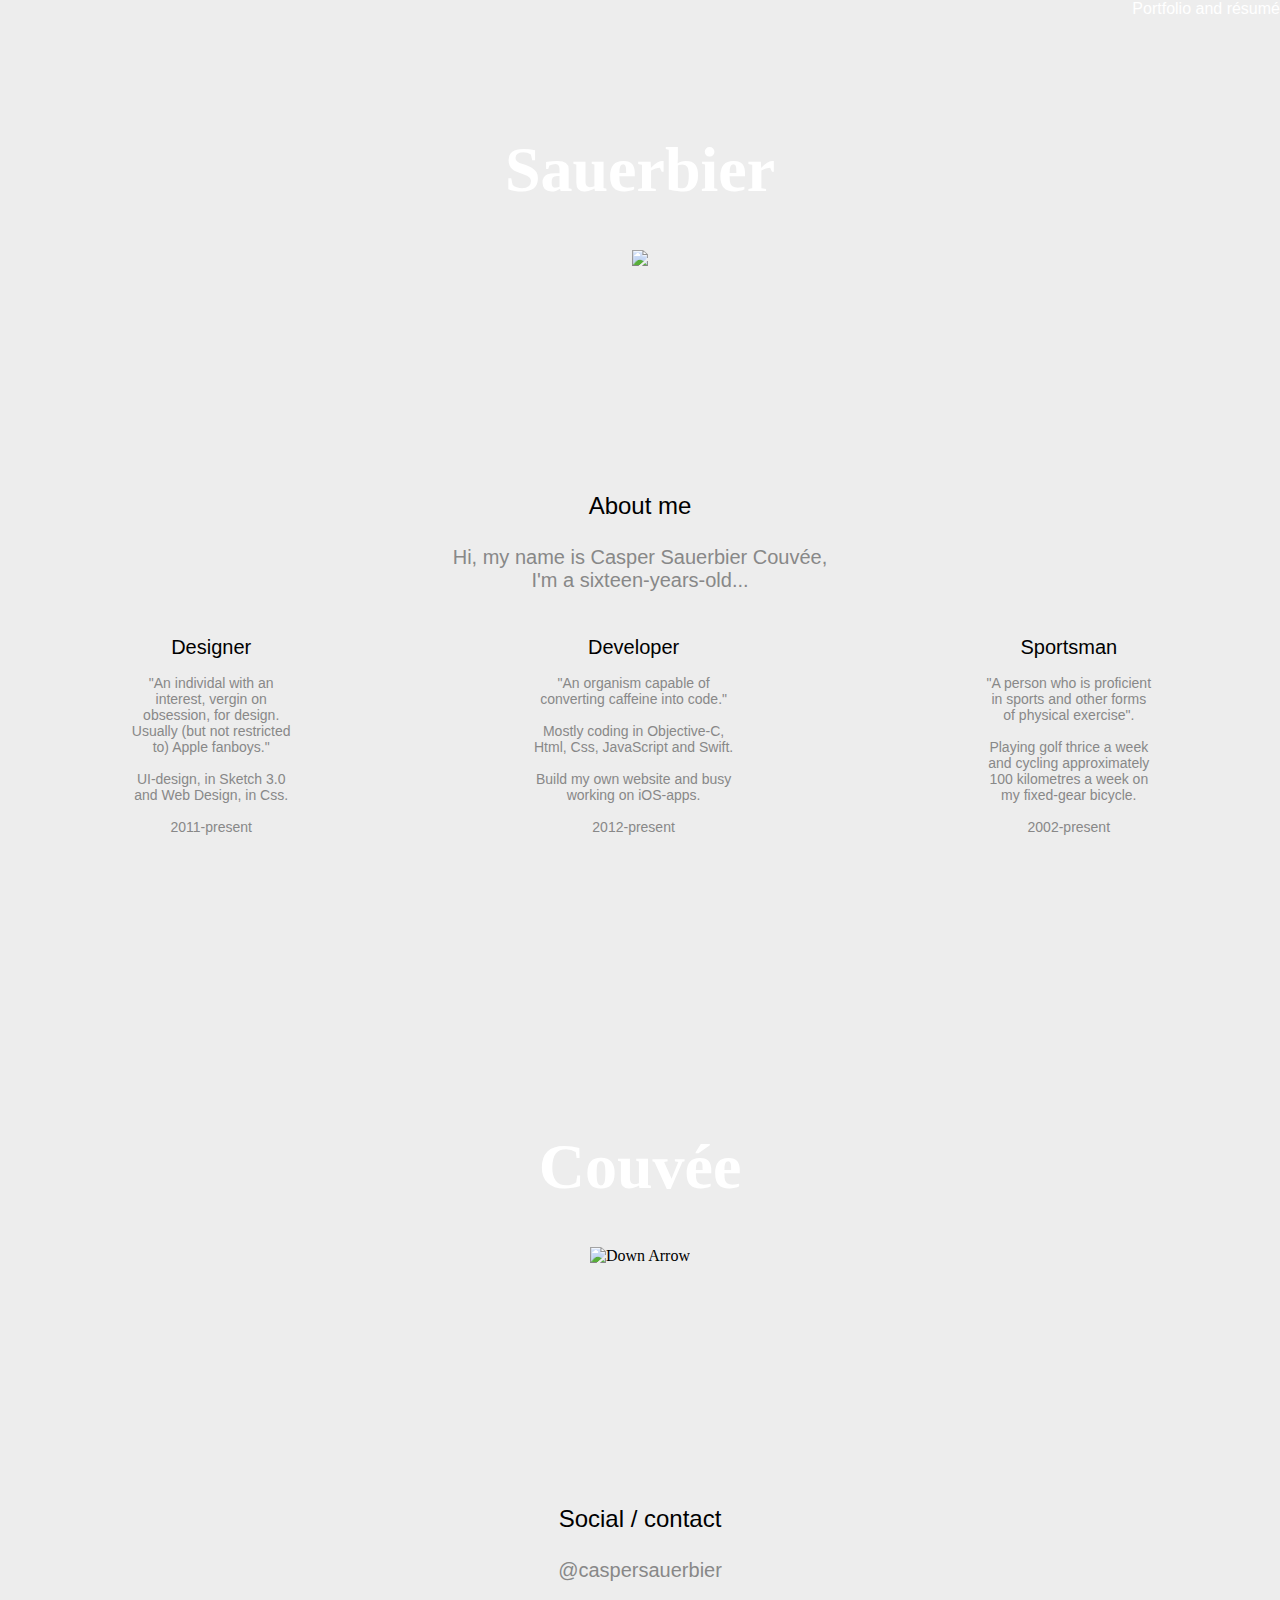
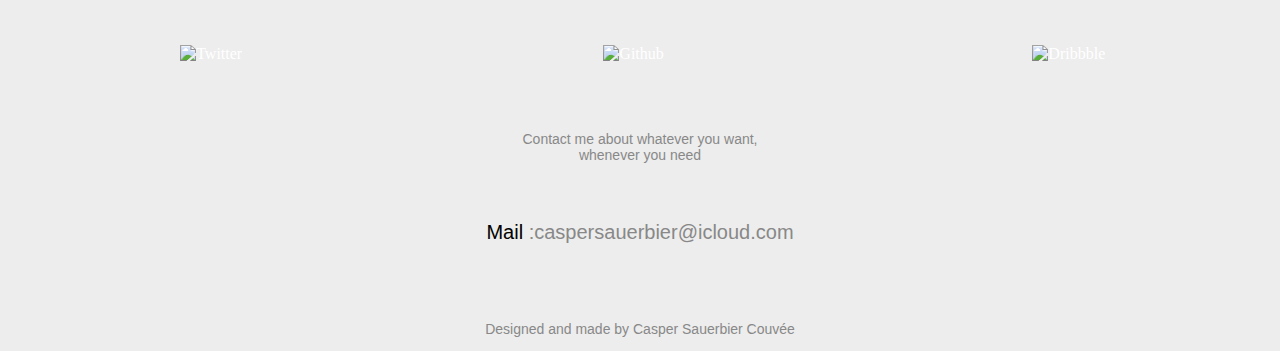
==== index.html @ 8f3b4503 "hover" ====
<!DOCTYPE html>
<html>
  <head> 
	<meta charset="utf-8">
	<meta name="Author" content="Casper Sauerbier">
	<meta name="Description" content="A 16-yo designer, developer and sportsman">
	<meta property="og:title" content="Casper Sauerbier">
	<meta property="og:url" content="http://www.caspersauerbier.nl">
    <title>Casper Sauerbier</title>
    <link rel="stylesheet" href="stylesheet.css">
    <link rel="apple-touch-icon" sizes="57x57" href="/apple-touch-icon-57x57.png">
	<link rel="apple-touch-icon" sizes="114x114" href="/apple-touch-icon-114x114.png">
	<link rel="apple-touch-icon" sizes="72x72" href="/apple-touch-icon-72x72.png">
	<link rel="apple-touch-icon" sizes="144x144" href="/apple-touch-icon-144x144.png">
	<link rel="apple-touch-icon" sizes="60x60" href="/apple-touch-icon-60x60.png">
	<link rel="apple-touch-icon" sizes="120x120" href="/apple-touch-icon-120x120.png">
	<link rel="apple-touch-icon" sizes="76x76" href="/apple-touch-icon-76x76.png">
	<link rel="apple-touch-icon" sizes="152x152" href="/apple-touch-icon-152x152.png">
	<link rel="icon" type="image/png" href="/favicon-196x196.png" sizes="196x196">
	<link rel="icon" type="image/png" href="/favicon-160x160.png" sizes="160x160">
	<link rel="icon" type="image/png" href="/favicon-96x96.png" sizes="96x96">
	<link rel="icon" type="image/png" href="/favicon-16x16.png" sizes="16x16">
	<link rel="icon" type="image/png" href="/favicon-32x32.png" sizes="32x32">
	<meta name="msapplication-TileColor" content="#2d89ef">
	<meta name="msapplication-TileImage" content="/mstile-144x144.png">
	<script type="text/Javascript"> if (screen.width<800) { window.location="404" } </script>
	<script>
 		(function(i,s,o,g,r,a,m){i['GoogleAnalyticsObject']=r;i[r]=i[r]||function(){
   	 	(i[r].q=i[r].q||[]).push(arguments)},i[r].l=1*new Date();a=s.createElement(o),
   	 	m=s.getElementsByTagName(o)[0];a.async=1;a.src=g;m.parentNode.insertBefore(a,m)
    	})(window,document,'script','//www.google-analytics.com/analytics.js','ga');
 
    	ga('create', 'UA-50467629-1', 'caspersauerbier.nl');
    	ga('send', 'pageview');
	</script>
  </head>
  <body bgcolor="#ededed" style="margin: 0px;">
    <div class="casper" >
	  <a href="Portfolio and resume.html">Portfolio and r&eacutesum&eacute</a>
	  <style type="text/css">
	  	A:link {text-decoration: none; color: white;}
		A:visited {text-decoration: none; color: white;}
		A:active {text-decoration: none; color: white;}
		A:hover {text-decoration: underline; color: white;}
	</style>
	<br>
	<br>
	<br>
	<br>
	<br>
	<h1>Sauerbier</h1>
    <center>
		<img id="pic" src="http://dl.dropboxusercontent.com/s/pkofl7ubk08gvmi/Down%20arrow.png">
	</center>
	<br>
	<br>
	<br>
	<br>
	<br>
	<br>
	<br>
	<br>
	<br>
	<br>
  </div>
  <div class="text">
  <br>
   <center>
		<h3>About me</h3>
	</center>
	<center>
		<h4>
			Hi, my name is Casper Sauerbier Couv&eacutee, 
			<br>
			 I'm a sixteen-years-old...
			</h4>
			<div style="float: left; width: 33%;">
		<center>
			<h2>Designer</h2>
		</center>
	<p>"An individal with an 
		<br> interest, vergin on 
		<br> obsession, for design. 
		<br> Usually (but not restricted 
		<br> to) Apple fanboys." 
		<br> 
		<br> UI-design, in Sketch 3.0 
		<br> and Web Design, in Css.
		<br>
		<br> 2011-present 
		<br>
		<br>
		<br>
		<br>
		<br>
		<br>
	</p> 
  </div>
  <div style="float: left; width: 33%;">
  <center>
  	<h2>Developer</h2>
  </center>
 <p>
  "An organism capable of 
  <br>
   converting caffeine into code." 
   <br>
   <br>
    Mostly coding in Objective-C, 
    <br>
     Html, Css, JavaScript and Swift. 
     <br>
     <br> Build my own website and busy 
     <br> working on iOS-apps. 
     <br>
     <br>
      2012-present 
      <br>
      <br>
      <br>
      <br>
      <br>
      <br>
  </P> 
  </div>
  <div style="float: right; width: 33%;">
  <center>
  	<h2>Sportsman</h2>
  </center>
  <p>
   "A person who is proficient 
   <br>
    in sports and other forms 
    <br> of physical exercise". 
    <br>
    <br>
     Playing golf thrice a week 
     <br>
      and cycling approximately 
      <br>
      100 kilometres a week on 
      <br>
       my fixed-gear bicycle. 
       <br>
       <br>
        2002-present 
        <br>
        <br>
        <br>
        <br>
        <br>
        <br>
        </p>
  </div>
  <br>
  <br>
  <br>
  <br>
  <br>
  <br>
  <br>
  <br>
  <br>
  <br>
  <br>
  <br>
  <br>
  <br>
  <br>
  <br>
  <br>
  <br>
  <br>
  <br>
  </div>
  <div class="couvee">
 	<br>
 	<br>
 	<br>
 	<br>
 	<br>
 	<br>
  <h1>Couv&eacutee</h1>
  <center>
	<img id="pic" src="http://dl.dropboxusercontent.com/s/pkofl7ubk08gvmi/Down%20arrow.png" alt="Down Arrow">
  </center>
	<br>
	<br>
	<br>
	<br>
	<br>
	<br>
	<br>
	<br>
	<br>
	<br><br>
  </div>
  <div class="social">
	<br>
	<h3> Social / contact </h3>
	<h4>@caspersauerbier</h4>
	<br>
	<br>
	<center>
	<div class="hover" style="float: left; width: 33%;"> 
			<a href="https://twitter.com/caspersauerbier" target="_blank">
	<img id="pic" src="http://dl.dropboxusercontent.com/s/e3oz2060itkefpg/twitter.png" alt="Twitter">
	</a>
    </div>
    </center>
    <center> 
	<div class="hover" style="float: left; width: 33%;"> 
		<a href="https://github.com/caspersauerbier" target="_blank">
	<img id="pic" src="http://dl.dropboxusercontent.com/s/ocnrl6el57rvuiz/github%20.png" alt="Github">
</a>
</div>
</center>
<center>
<div class="hover" style="float: right; width: 33%;"> 
		<a href="https://dribbble.com/caspersauerbier" target="_blank">
	<img id="pic" src="http://dl.dropboxusercontent.com/s/zcip1pfff62om8v/dribbble.png" alt="Dribbble"> 
</a>
</div>
</center>
<br>
<br>
<br>
<br>
	<p>
		Contact me about whatever you want, 
		<br>
		whenever you need
	</p>
	<br>
<h4>
	<font color="#000000">
		<a href="mailto:caspersauerbier@icloud.com" style="color: black;">Mail</a>
	</font>:caspersauerbier@icloud.com 
</h4>
<br>
<br>
<p>Designed and made by Casper Sauerbier Couv&eacutee</p>
</div>
</body>
</html>
---- stylesheet.css ----
.casper {
	cursor: url(/cursor.png), auto;
}

.text {
	cursor: url(/cursor.png), auto;
}

.couvee { 
	cursor: url(/cursor.png), auto;
}

.social {
	cursor: url(/cursor.png), auto;
}

.samuel {
	cursor: url(/cursor.png), auto;
}

::-moz-selection { background: #fff; color: #000000; text-shadow: none; }
::selection { background: #fff; color: #000000; text-shadow: none; }

.casper {
background-image: url(http://dl.dropboxusercontent.com/s/egt11yvuko59509/Sauerbier%20background.jpeg);
background-attachment: fixed;

-webkit-background-size: cover;
-moz-background-size: cover;
-o-background-size: cover;
background-size: cover;
overflow: hidden;
text-align: right;
font-family: Avenir Next, Helvetica, Arial, sans-serif; 
font-size: 16px;}

@font-face 
{
	font-family: Lavanderia;
	src:url("Lavanderia Sturdy.ttf");
}


.samuel {
background-image: url(http://dl.dropboxusercontent.com/s/3pq4x4673mwyjoq/Portfolio%20and%20resume%20wallpaper.jpeg);
background-attachment: fixed;

-webkit-background-size: cover;
-moz-background-size: cover;
-o-background-size: cover;
background-size: cover;
overflow: hidden;
position: fixed; top:0; width:100%; 
position: relative; text-align: right;
font-family: Avenir Next, Helvetica, Arial, sans-serif; 
font-size: 16px;}

.samuel h1 {
	font-family: Lavanderia;
	
	font-size: 64px;
}

 h1 {
	font-size: 64px;
	font-family: Lavanderia;
	color: white;
	text-align: center;
}

 h2 {
	font-family: Avenir Next, Helvetica, Arial, sans-serif;
	font-weight: 400;
	font-size: 20px;
}

 p {
	font-family: Avenir Next, Helvetica, Arial, sans-serif;
	font-size: 14px;
	text-align: center;
	color: #888888;

}

 h3 {
	font-family: Avenir Next, Helvetica, Arial, sans-serif;
	font-size: 24px;
	text-align: center;
	font-weight: 400;
}

 h4 {
		font-family: Avenir Next, Helvetica, Arial, sans-serif;
	font-size: 20px;
	text-align: center;
	color: #888888;
	font-weight: 400;
}

.couvee {
	background-image: url(http://dl.dropboxusercontent.com/s/8k3ri71vpavrv36/Couvee%20wallpaper.jpeg);
background-attachment: fixed;

-webkit-background-size: cover;
-o-background-size: cover;
background-size: cover;
overflow: hidden;
}

.hover {

margin-top: 0px;
     -webkit-transition: all 0.5s ease;
     -moz-transition: all 0.5s ease;
       -o-transition: all 0.5s ease;
      -ms-transition: all 0.5s ease;
          transition: all 0.5s ease;
          opacity: 1;
          filter: alpha(opacity=100);
         
}
 
.hover:hover {
	margin-top: -15px;
          opacity: 0.5;
          filter: alpha(opacity=50);
          
}

/*
.twitter:hover {

	background-color: #55ACEE; 
	color: #55ACEE;
}
*/
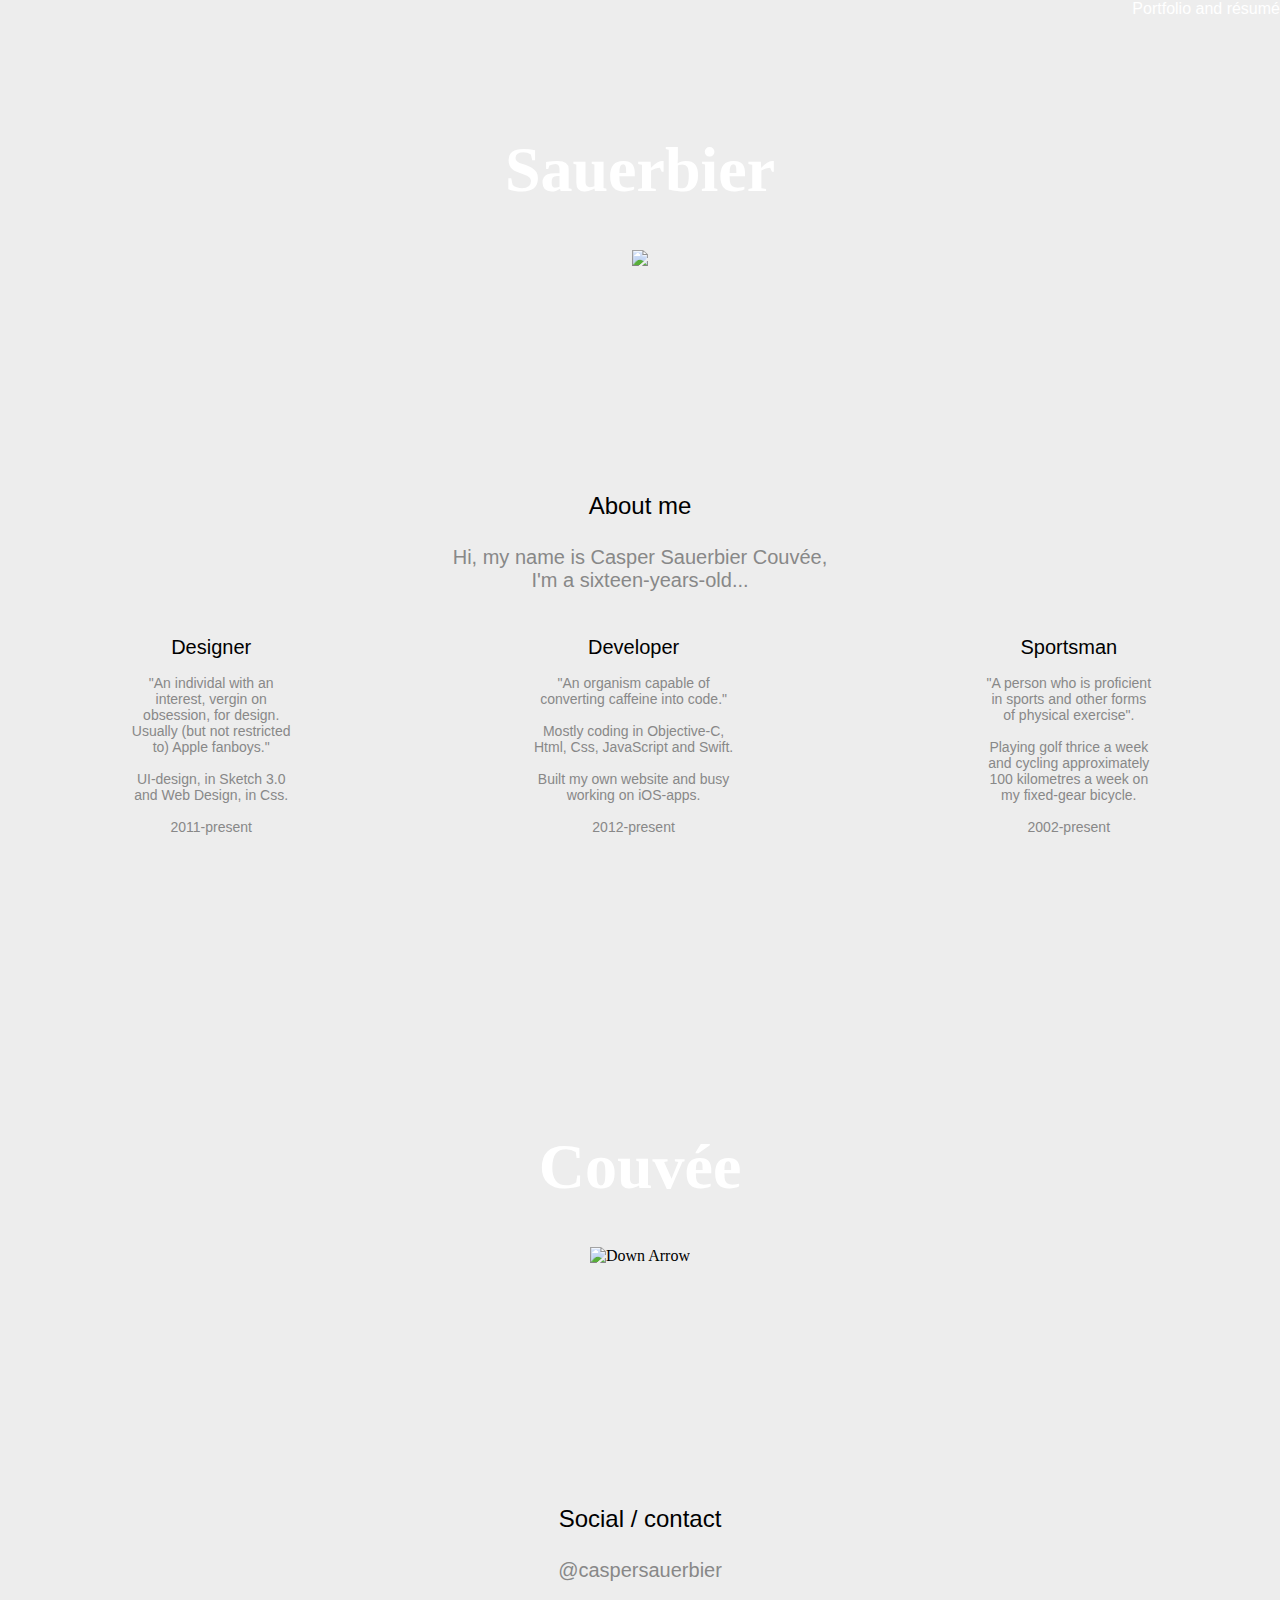
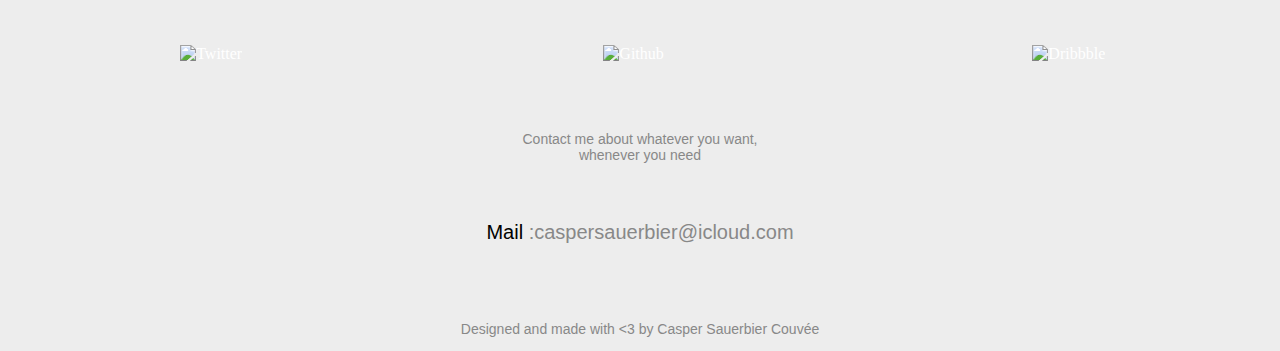
==== commit 67d9abb8: "test" ====
--- a/index.html
+++ b/index.html
@@ -110,7 +110,7 @@
     <br>
      Html, Css, JavaScript and Swift. 
      <br>
-     <br> Build my own website and busy 
+     <br> Built my own website and busy 
      <br> working on iOS-apps. 
      <br>
      <br>
@@ -239,7 +239,8 @@
 </h4>
 <br>
 <br>
-<p>Designed and made by Casper Sauerbier Couv&eacutee</p>
+<p>Designed and made with <span>&lt;3</span> by Casper Sauerbier Couv&eacutee</p>
+<p><?php echo "Hello"; ?></p>
 </div>
 </body>
 </html>--- a/stylesheet.css
+++ b/stylesheet.css
@@ -124,15 +124,7 @@
 	margin-top: -15px;
           opacity: 0.5;
           filter: alpha(opacity=50);
-          
 }
 
-/*
-.twitter:hover {
-
-	background-color: #55ACEE; 
-	color: #55ACEE;
-}
-*/
 
 
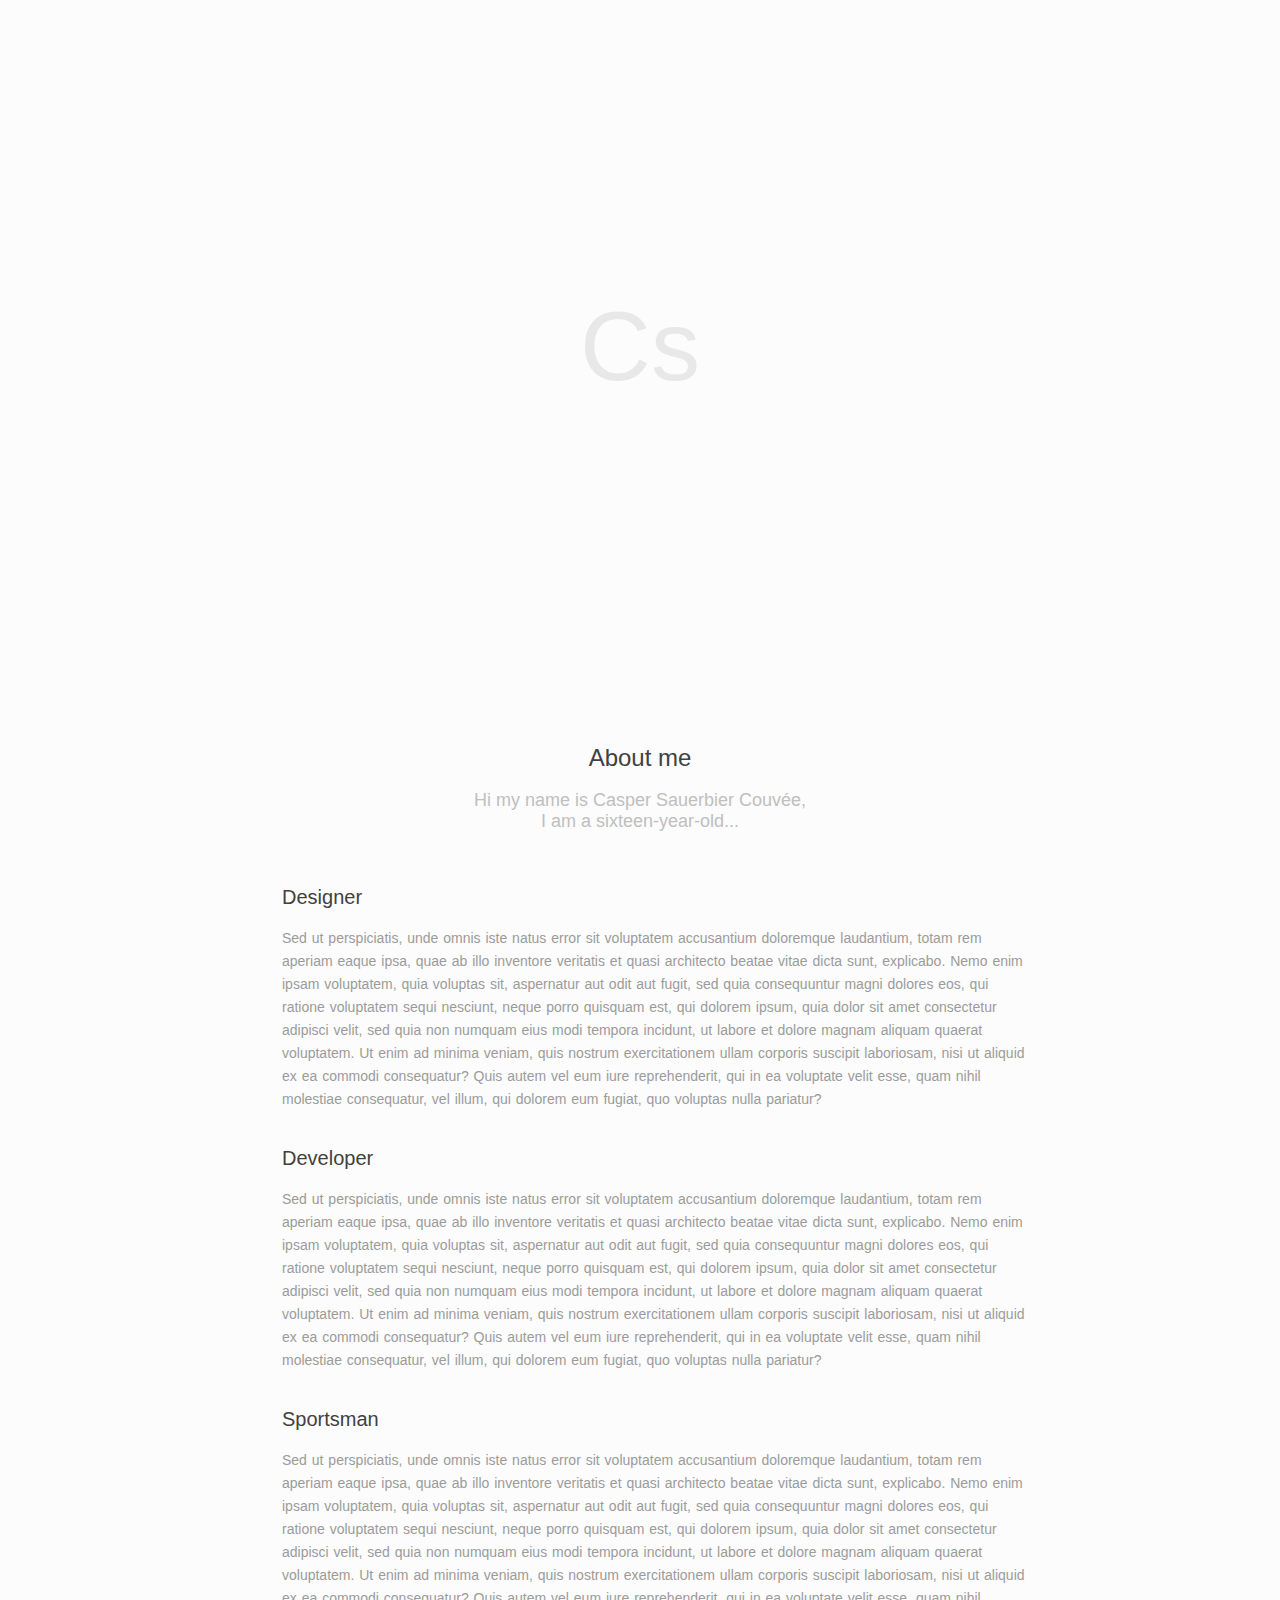
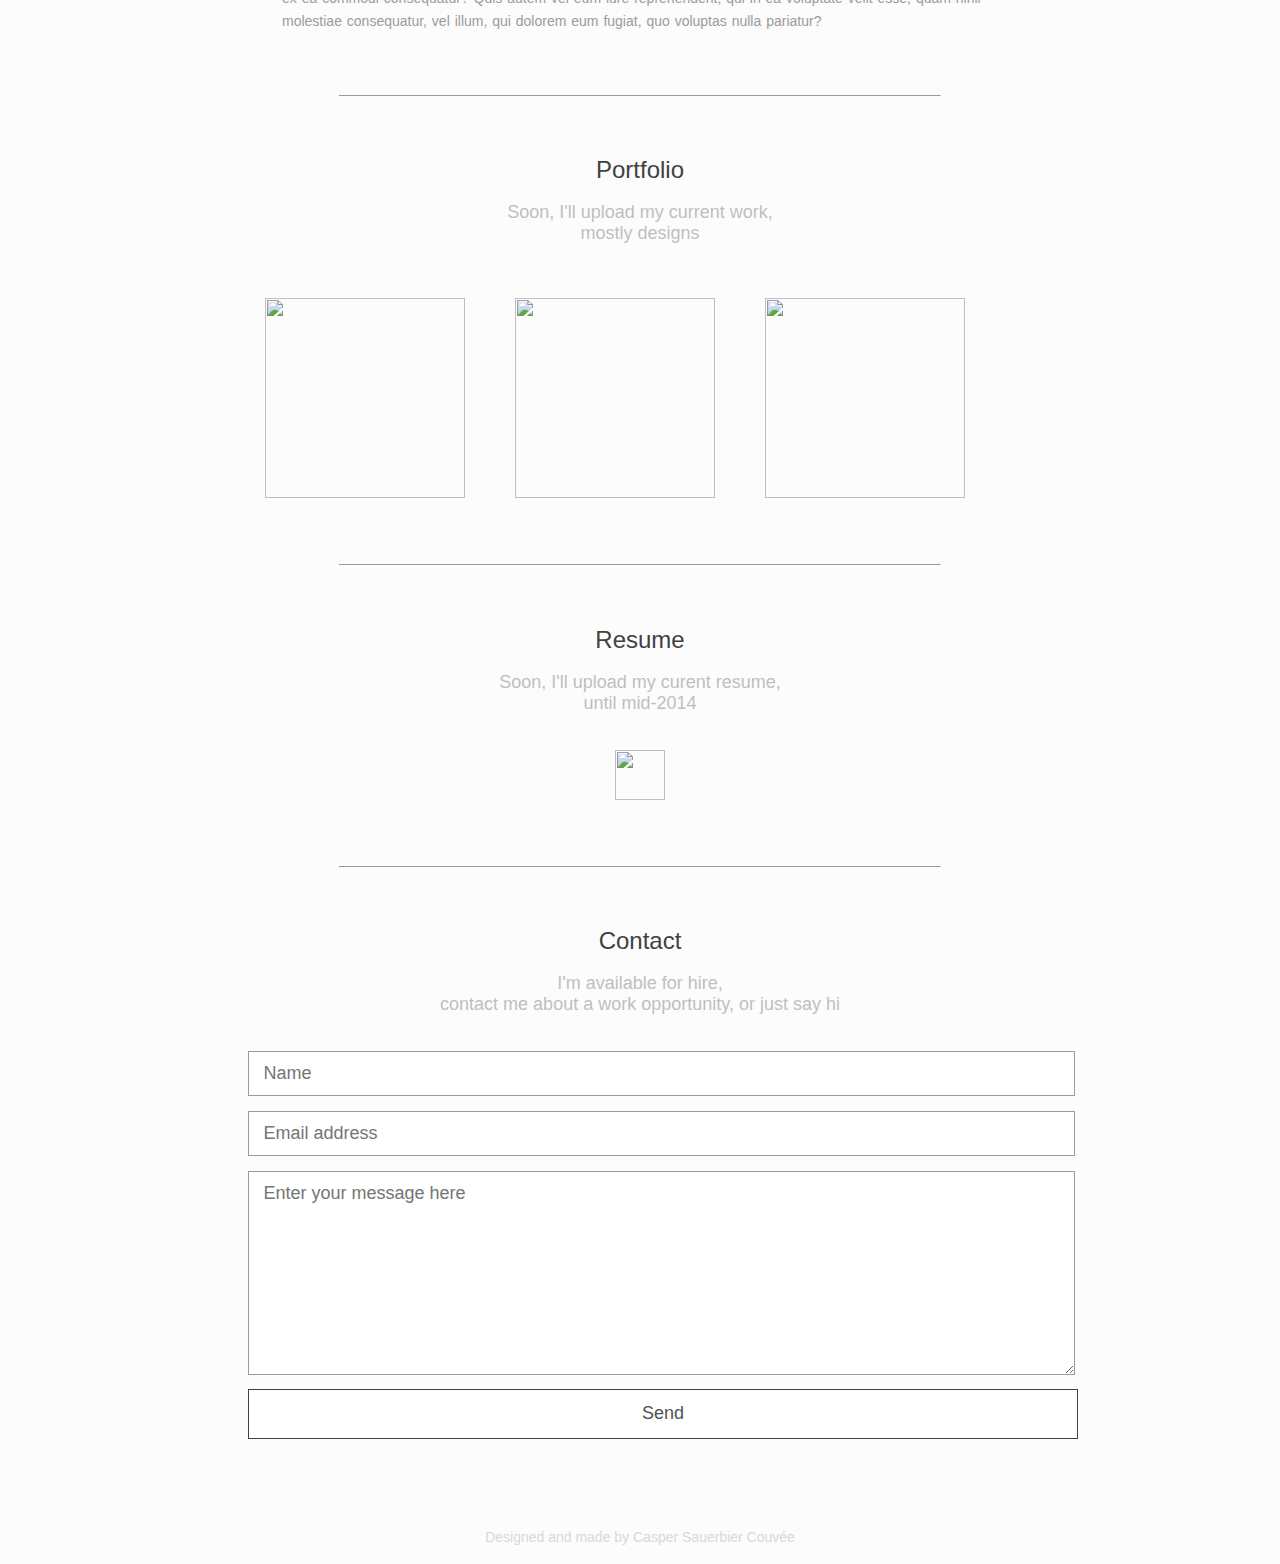
==== commit 2e0c53d4: "new website" ====
--- a/index.html
+++ b/index.html
@@ -1,246 +1,105 @@
 <!DOCTYPE html>
-<html>
-  <head> 
-	<meta charset="utf-8">
-	<meta name="Author" content="Casper Sauerbier">
-	<meta name="Description" content="A 16-yo designer, developer and sportsman">
-	<meta property="og:title" content="Casper Sauerbier">
-	<meta property="og:url" content="http://www.caspersauerbier.nl">
-    <title>Casper Sauerbier</title>
-    <link rel="stylesheet" href="stylesheet.css">
-    <link rel="apple-touch-icon" sizes="57x57" href="/apple-touch-icon-57x57.png">
-	<link rel="apple-touch-icon" sizes="114x114" href="/apple-touch-icon-114x114.png">
-	<link rel="apple-touch-icon" sizes="72x72" href="/apple-touch-icon-72x72.png">
-	<link rel="apple-touch-icon" sizes="144x144" href="/apple-touch-icon-144x144.png">
-	<link rel="apple-touch-icon" sizes="60x60" href="/apple-touch-icon-60x60.png">
-	<link rel="apple-touch-icon" sizes="120x120" href="/apple-touch-icon-120x120.png">
-	<link rel="apple-touch-icon" sizes="76x76" href="/apple-touch-icon-76x76.png">
-	<link rel="apple-touch-icon" sizes="152x152" href="/apple-touch-icon-152x152.png">
-	<link rel="icon" type="image/png" href="/favicon-196x196.png" sizes="196x196">
-	<link rel="icon" type="image/png" href="/favicon-160x160.png" sizes="160x160">
-	<link rel="icon" type="image/png" href="/favicon-96x96.png" sizes="96x96">
-	<link rel="icon" type="image/png" href="/favicon-16x16.png" sizes="16x16">
-	<link rel="icon" type="image/png" href="/favicon-32x32.png" sizes="32x32">
-	<meta name="msapplication-TileColor" content="#2d89ef">
-	<meta name="msapplication-TileImage" content="/mstile-144x144.png">
-	<script type="text/Javascript"> if (screen.width<800) { window.location="404" } </script>
-	<script>
- 		(function(i,s,o,g,r,a,m){i['GoogleAnalyticsObject']=r;i[r]=i[r]||function(){
-   	 	(i[r].q=i[r].q||[]).push(arguments)},i[r].l=1*new Date();a=s.createElement(o),
-   	 	m=s.getElementsByTagName(o)[0];a.async=1;a.src=g;m.parentNode.insertBefore(a,m)
-    	})(window,document,'script','//www.google-analytics.com/analytics.js','ga');
- 
-    	ga('create', 'UA-50467629-1', 'caspersauerbier.nl');
-    	ga('send', 'pageview');
-	</script>
-  </head>
-  <body bgcolor="#ededed" style="margin: 0px;">
-    <div class="casper" >
-	  <a href="Portfolio and resume.html">Portfolio and r&eacutesum&eacute</a>
-	  <style type="text/css">
-	  	A:link {text-decoration: none; color: white;}
-		A:visited {text-decoration: none; color: white;}
-		A:active {text-decoration: none; color: white;}
-		A:hover {text-decoration: underline; color: white;}
-	</style>
-	<br>
-	<br>
-	<br>
-	<br>
-	<br>
-	<h1>Sauerbier</h1>
-    <center>
-		<img id="pic" src="http://dl.dropboxusercontent.com/s/pkofl7ubk08gvmi/Down%20arrow.png">
-	</center>
-	<br>
-	<br>
-	<br>
-	<br>
-	<br>
-	<br>
-	<br>
-	<br>
-	<br>
-	<br>
-  </div>
-  <div class="text">
-  <br>
-   <center>
-		<h3>About me</h3>
-	</center>
-	<center>
-		<h4>
-			Hi, my name is Casper Sauerbier Couv&eacutee, 
-			<br>
-			 I'm a sixteen-years-old...
-			</h4>
-			<div style="float: left; width: 33%;">
-		<center>
-			<h2>Designer</h2>
-		</center>
-	<p>"An individal with an 
-		<br> interest, vergin on 
-		<br> obsession, for design. 
-		<br> Usually (but not restricted 
-		<br> to) Apple fanboys." 
-		<br> 
-		<br> UI-design, in Sketch 3.0 
-		<br> and Web Design, in Css.
-		<br>
-		<br> 2011-present 
-		<br>
-		<br>
-		<br>
-		<br>
-		<br>
-		<br>
-	</p> 
-  </div>
-  <div style="float: left; width: 33%;">
-  <center>
-  	<h2>Developer</h2>
-  </center>
- <p>
-  "An organism capable of 
-  <br>
-   converting caffeine into code." 
-   <br>
-   <br>
-    Mostly coding in Objective-C, 
-    <br>
-     Html, Css, JavaScript and Swift. 
-     <br>
-     <br> Built my own website and busy 
-     <br> working on iOS-apps. 
-     <br>
-     <br>
-      2012-present 
-      <br>
-      <br>
-      <br>
-      <br>
-      <br>
-      <br>
-  </P> 
-  </div>
-  <div style="float: right; width: 33%;">
-  <center>
-  	<h2>Sportsman</h2>
-  </center>
-  <p>
-   "A person who is proficient 
-   <br>
-    in sports and other forms 
-    <br> of physical exercise". 
-    <br>
-    <br>
-     Playing golf thrice a week 
-     <br>
-      and cycling approximately 
-      <br>
-      100 kilometres a week on 
-      <br>
-       my fixed-gear bicycle. 
-       <br>
-       <br>
-        2002-present 
-        <br>
-        <br>
-        <br>
-        <br>
-        <br>
-        <br>
-        </p>
-  </div>
-  <br>
-  <br>
-  <br>
-  <br>
-  <br>
-  <br>
-  <br>
-  <br>
-  <br>
-  <br>
-  <br>
-  <br>
-  <br>
-  <br>
-  <br>
-  <br>
-  <br>
-  <br>
-  <br>
-  <br>
-  </div>
-  <div class="couvee">
- 	<br>
- 	<br>
- 	<br>
- 	<br>
- 	<br>
- 	<br>
-  <h1>Couv&eacutee</h1>
-  <center>
-	<img id="pic" src="http://dl.dropboxusercontent.com/s/pkofl7ubk08gvmi/Down%20arrow.png" alt="Down Arrow">
-  </center>
-	<br>
-	<br>
-	<br>
-	<br>
-	<br>
-	<br>
-	<br>
-	<br>
-	<br>
-	<br><br>
-  </div>
-  <div class="social">
-	<br>
-	<h3> Social / contact </h3>
-	<h4>@caspersauerbier</h4>
-	<br>
-	<br>
-	<center>
-	<div class="hover" style="float: left; width: 33%;"> 
-			<a href="https://twitter.com/caspersauerbier" target="_blank">
-	<img id="pic" src="http://dl.dropboxusercontent.com/s/e3oz2060itkefpg/twitter.png" alt="Twitter">
-	</a>
-    </div>
-    </center>
-    <center> 
-	<div class="hover" style="float: left; width: 33%;"> 
-		<a href="https://github.com/caspersauerbier" target="_blank">
-	<img id="pic" src="http://dl.dropboxusercontent.com/s/ocnrl6el57rvuiz/github%20.png" alt="Github">
-</a>
+<html><head> 
+<meta charset="utf-8">
+<meta name="Author" content="Casper Sauerbier">
+<meta name="Description" content="A 16-yo designer, developer and sportsman">
+<meta property="og:title" content="Casper Sauerbier">
+<meta property="og:url" content="http://www.caspersauerbier.nl">
+<title>Casper Sauerbier</title>
+<link rel="stylesheet" href="stylesheet.css">
+
+<script language="JavaScript"> function setVisibility(id) 
+{if(document.getElementById('bt1').value=='Got it')
+{document.getElementById('bt1').value = 'Send'; document.getElementById(id).style.display = 'none';}
+else{document.getElementById('bt1').value = 'Got it'; document.getElementById(id).style.display = 'inline';}}
+</script>
+</head> 
+
+<body bgcolor="#fcfcfc" style="margin:0px;">
+<div class="image"> 
+<br><br><br><br><br><br><br>
+<h5>Cs</h5>
+<br><br><br><br><br><br><br>
 </div>
-</center>
+<br><br>
+
+<h1>About me</h1> 
+<h3> Hi my name is Casper Sauerbier Couv&eacutee, <br> I am a sixteen-year-old... </h3>
+<br><br>
+<h2> Designer </h2>
+<br>
+<p> Sed ut perspiciatis, unde omnis iste natus error sit voluptatem accusantium doloremque laudantium, totam rem 
+	aperiam eaque ipsa, quae ab illo inventore veritatis et quasi architecto beatae vitae dicta sunt, explicabo. Nemo 
+	enim ipsam voluptatem, quia voluptas sit, aspernatur aut odit aut fugit, sed quia consequuntur magni dolores eos,
+	qui ratione voluptatem sequi nesciunt, neque porro quisquam est, qui dolorem ipsum, quia dolor sit amet 
+	consectetur adipisci velit, sed quia non numquam eius modi tempora incidunt, ut labore et dolore magnam
+	aliquam quaerat voluptatem. Ut enim ad minima veniam, quis nostrum exercitationem ullam corporis suscipit 
+	laboriosam, nisi ut aliquid ex ea commodi consequatur? Quis autem vel eum iure reprehenderit, qui in ea voluptate
+	velit esse, quam nihil molestiae consequatur, vel illum, qui dolorem eum fugiat, quo voluptas nulla pariatur? </p> 
+<br><br>
+<h2> Developer </h2>
+<br>
+<p> Sed ut perspiciatis, unde omnis iste natus error sit voluptatem accusantium doloremque laudantium, totam rem 
+	aperiam eaque ipsa, quae ab illo inventore veritatis et quasi architecto beatae vitae dicta sunt, explicabo. Nemo 
+	enim ipsam voluptatem, quia voluptas sit, aspernatur aut odit aut fugit, sed quia consequuntur magni dolores eos,
+	qui ratione voluptatem sequi nesciunt, neque porro quisquam est, qui dolorem ipsum, quia dolor sit amet 
+	consectetur adipisci velit, sed quia non numquam eius modi tempora incidunt, ut labore et dolore magnam
+	aliquam quaerat voluptatem. Ut enim ad minima veniam, quis nostrum exercitationem ullam corporis suscipit 
+	laboriosam, nisi ut aliquid ex ea commodi consequatur? Quis autem vel eum iure reprehenderit, qui in ea voluptate
+	velit esse, quam nihil molestiae consequatur, vel illum, qui dolorem eum fugiat, quo voluptas nulla pariatur? </p>
+<br><br>
+<h2>Sportsman</h2>
+<br>
+<p> Sed ut perspiciatis, unde omnis iste natus error sit voluptatem accusantium doloremque laudantium, totam rem 
+	aperiam eaque ipsa, quae ab illo inventore veritatis et quasi architecto beatae vitae dicta sunt, explicabo. Nemo 
+	enim ipsam voluptatem, quia voluptas sit, aspernatur aut odit aut fugit, sed quia consequuntur magni dolores eos,
+	qui ratione voluptatem sequi nesciunt, neque porro quisquam est, qui dolorem ipsum, quia dolor sit amet 
+	consectetur adipisci velit, sed quia non numquam eius modi tempora incidunt, ut labore et dolore magnam
+	aliquam quaerat voluptatem. Ut enim ad minima veniam, quis nostrum exercitationem ullam corporis suscipit 
+	laboriosam, nisi ut aliquid ex ea commodi consequatur? Quis autem vel eum iure reprehenderit, qui in ea voluptate
+	velit esse, quam nihil molestiae consequatur, vel illum, qui dolorem eum fugiat, quo voluptas nulla pariatur?</p>
+<br><br><br>
+
+<hr size=1 width=600 align=center/>
+<br><br>
+
+<h1> Portfolio </h1>
+<h3> Soon, I'll upload my current work,<br> mostly designs </h3>
+<br><br>
+<div align="center"><table cellpadding="0" width="751" cellspacing="0"><td>
+<img src="https://dl.dropboxusercontent.com/s/791d5z7b0qxzpiv/portfolio.png" width="200" height="200"></td><td>
+<img src="https://dl.dropboxusercontent.com/s/791d5z7b0qxzpiv/portfolio.png" width="200" height="200"></td><td>
+<img src="https://dl.dropboxusercontent.com/s/791d5z7b0qxzpiv/portfolio.png" width="200" height="200"></td></table></div>
+<br><br><br>
+<hr size=1 width=600 align=center>
+<br><br>
+
+<h1> Resume </h1>
+<h3> Soon, I'll upload my curent resume, <br> until mid-2014 </h3>
+<br>
+<div align="center"><img src="https://dl.dropboxusercontent.com/s/qy8tbm7kvvjtlno/paper.png" width="50" height="50"></div>
+<br><br><br>
+<hr size=1 width=600 align=center>
+<br><br>
+
+<h1> Contact </h1>
+<h3> I'm available for hire, <br> contact me about a work opportunity, or just say hi </h3>
+<br>
 <center>
-<div class="hover" style="float: right; width: 33%;"> 
-		<a href="https://dribbble.com/caspersauerbier" target="_blank">
-	<img id="pic" src="http://dl.dropboxusercontent.com/s/zcip1pfff62om8v/dribbble.png" alt="Dribbble"> 
-</a>
-</div>
-</center>
-<br>
-<br>
-<br>
-<br>
-	<p>
-		Contact me about whatever you want, 
-		<br>
-		whenever you need
-	</p>
-	<br>
-<h4>
-	<font color="#000000">
-		<a href="mailto:caspersauerbier@icloud.com" style="color: black;">Mail</a>
-	</font>:caspersauerbier@icloud.com 
-</h4>
-<br>
-<br>
-<p>Designed and made with <span>&lt;3</span> by Casper Sauerbier Couv&eacutee</p>
-<p><?php echo "Hello"; ?></p>
-</div>
-</body>
-</html>+<form name="hongkiat" id="hongkiat-form" method="post" action"form.php">
+<div id="wrapping" class="clearfix"> 
+<section id="aligned">
+<input type="text" name="name" id="name" placeholder="Name" autocomplete="off" tabindex="1" class="txtinput">
+<input type="email" name="email" id="email" placeholder="Email address" autocomplete="off" tabindex="2" class="txtinput">
+<textarea color="#D8D8D8" name="message" id="message" placeholder="Enter your message here" tabindex="5" class="txtblock"></textarea> </section>
+<section id="buttons">
+<input type=button name=type id="bt1" onclick="setVisibility('sub3');" class="bt1" value="Send">
+<br style="clear:both;">
+</div> </section> </form> </center>
+<br><br>
+<center><h3 class="sub3" id="sub3">I'm sorry, the contact form doesn't work properly yet, <br> you can copy your text and email me 
+<a href="mailto:caspersauerbier@icloud.com" style="color: black;"> here </a> </h3></center>
+<br><br>
+
+<h4> Designed and made by Casper Sauerbier Couv&eacutee </h4>
+</body></html>--- a/stylesheet.css
+++ b/stylesheet.css
@@ -1,130 +1,118 @@
-.casper {
-	cursor: url(/cursor.png), auto;
-}
-
-.text {
-	cursor: url(/cursor.png), auto;
-}
-
-.couvee { 
-	cursor: url(/cursor.png), auto;
-}
-
-.social {
-	cursor: url(/cursor.png), auto;
-}
-
-.samuel {
-	cursor: url(/cursor.png), auto;
-}
-
-::-moz-selection { background: #fff; color: #000000; text-shadow: none; }
-::selection { background: #fff; color: #000000; text-shadow: none; }
-
-.casper {
-background-image: url(http://dl.dropboxusercontent.com/s/egt11yvuko59509/Sauerbier%20background.jpeg);
+.image 
+{ background-image: url(http://dl.dropboxusercontent.com/s/egt11yvuko59509/Sauerbier%20background.jpeg);
 background-attachment: fixed;
-
 -webkit-background-size: cover;
 -moz-background-size: cover;
 -o-background-size: cover;
 background-size: cover;
-overflow: hidden;
-text-align: right;
-font-family: Avenir Next, Helvetica, Arial, sans-serif; 
-font-size: 16px;}
+overflow: hidden; 
+position: fixed; 
+top: 0;
+width: 100%;
+position: relative; }
 
-@font-face 
-{
-	font-family: Lavanderia;
-	src:url("Lavanderia Sturdy.ttf");
-}
+h1 
+{ font-size: 24px;
+color: #414141;
+font-family: Avenir Next, Helvetica, Arial, sans-serif;
+text-align: center;
+font-weight: 400; }
 
+h2 
+{ font-size: 20px;
+color: #414141;
+font-family: Avenir Next, Helvetica, Arial, sans-serif;
+font-weight: 400;
+width: 751px;
+width: 751px;
+padding-left: 35px;
+margin-right: -10px;
+margin-right: 0;
+margin: 0 auto; }
+	
+h3 
+{ font-size: 18px;
+color: #BFBFBF;
+font-family: Avenir Next, Helvetica, Arial, sans-serif;
+text-align: center;
+font-weight: 400; }	
 
-.samuel {
-background-image: url(http://dl.dropboxusercontent.com/s/3pq4x4673mwyjoq/Portfolio%20and%20resume%20wallpaper.jpeg);
-background-attachment: fixed;
+h4 
+{font-size: 14px;
+color: #D8D8D8;
+font-family: Avenir Next, Helvetica, Arial, sans-serif;
+text-align: center;
+font-weight: 400; }
 
--webkit-background-size: cover;
--moz-background-size: cover;
--o-background-size: cover;
-background-size: cover;
-overflow: hidden;
-position: fixed; top:0; width:100%; 
-position: relative; text-align: right;
-font-family: Avenir Next, Helvetica, Arial, sans-serif; 
-font-size: 16px;}
+h5 
+{font-size: 98px;
+color: rgba(225,225,225,0.75);
+font-family: Avenir Next, Helvetica, Arial, sans-serif;
+text-align: center;
+font-weight: 500; }
 
-.samuel h1 {
-	font-family: Lavanderia;
-	
-	font-size: 64px;
-}
+p 
+{ font-size: 14px;
+color: #9B9B9B;
+font-family: Avenir Next, Helvetica, Arial, sans-serif;
+font-weight: 400;
+word-spacing: 1px;
+line-height: 23px; 
+width: 751px;
+padding-left: 35px;
+margin-right: -10px;
+margin-right: 0;
+margin: 0 auto; }
 
- h1 {
-	font-size: 64px;
-	font-family: Lavanderia;
-	color: white;
-	text-align: center;
-}
+img 
+{ border-style: solid;
+border-width: 0px; }
 
- h2 {
-	font-family: Avenir Next, Helvetica, Arial, sans-serif;
-	font-weight: 400;
-	font-size: 20px;
-}
+#hongkiat-form .txtinput 
+{ font-family: "Avenir Next", Arial, sans-serif;
+border-style: solid;
+border-width: 1px;
+border-color: #9b9b9b;
+margin-bottom: 15px;
+font-size: 18px;
+padding: 11px 25px;
+padding-left: 15px;
+width: 100%; }
 
- p {
-	font-family: Avenir Next, Helvetica, Arial, sans-serif;
-	font-size: 14px;
-	text-align: center;
-	color: #888888;
+#hongkiat-form textarea 
+{ font-family: "Avenir Next", Helvetica, Arial, sans-serif;
+border-style: solid;
+border-width: 1px;
+border-color: #9b9b9b;
+font-size: 18px;
+padding: 11px 25px;
+padding-left: 15px;
+width: 100%;
+height: 180px;
+color: #414141; }
 
-}
+#hongkiat-form #aligned 
+{ width: 785px; }
 
- h3 {
-	font-family: Avenir Next, Helvetica, Arial, sans-serif;
-	font-size: 24px;
-	text-align: center;
-	font-weight: 400;
-}
+#buttons 
+{ display: block; padding-top: 10px; }
 
- h4 {
-		font-family: Avenir Next, Helvetica, Arial, sans-serif;
-	font-size: 20px;
-	text-align: center;
-	color: #888888;
-	font-weight: 400;
-}
+#buttons #bt1 
+{ color: #515151;
+margin-right: -46px;
+height: 50px;
+width: 830px;
+padding: 0 1em;
+outline: 0;
+font-size: 18px;
+white-space: nowrap;
+word-wrap: normal;
+vertical-align: middle;
+cursor: pointer;
+background-color: #ffffff;
+border: 1px solid #414141; 
+-webkit-appearance: none;
+-moz-appearance:none; }
 
-.couvee {
-	background-image: url(http://dl.dropboxusercontent.com/s/8k3ri71vpavrv36/Couvee%20wallpaper.jpeg);
-background-attachment: fixed;
-
--webkit-background-size: cover;
--o-background-size: cover;
-background-size: cover;
-overflow: hidden;
-}
-
-.hover {
-
-margin-top: 0px;
-     -webkit-transition: all 0.5s ease;
-     -moz-transition: all 0.5s ease;
-       -o-transition: all 0.5s ease;
-      -ms-transition: all 0.5s ease;
-          transition: all 0.5s ease;
-          opacity: 1;
-          filter: alpha(opacity=100);
-         
-}
- 
-.hover:hover {
-	margin-top: -15px;
-          opacity: 0.5;
-          filter: alpha(opacity=50);
-}
-
-
-
+.sub3 
+{ display: none; }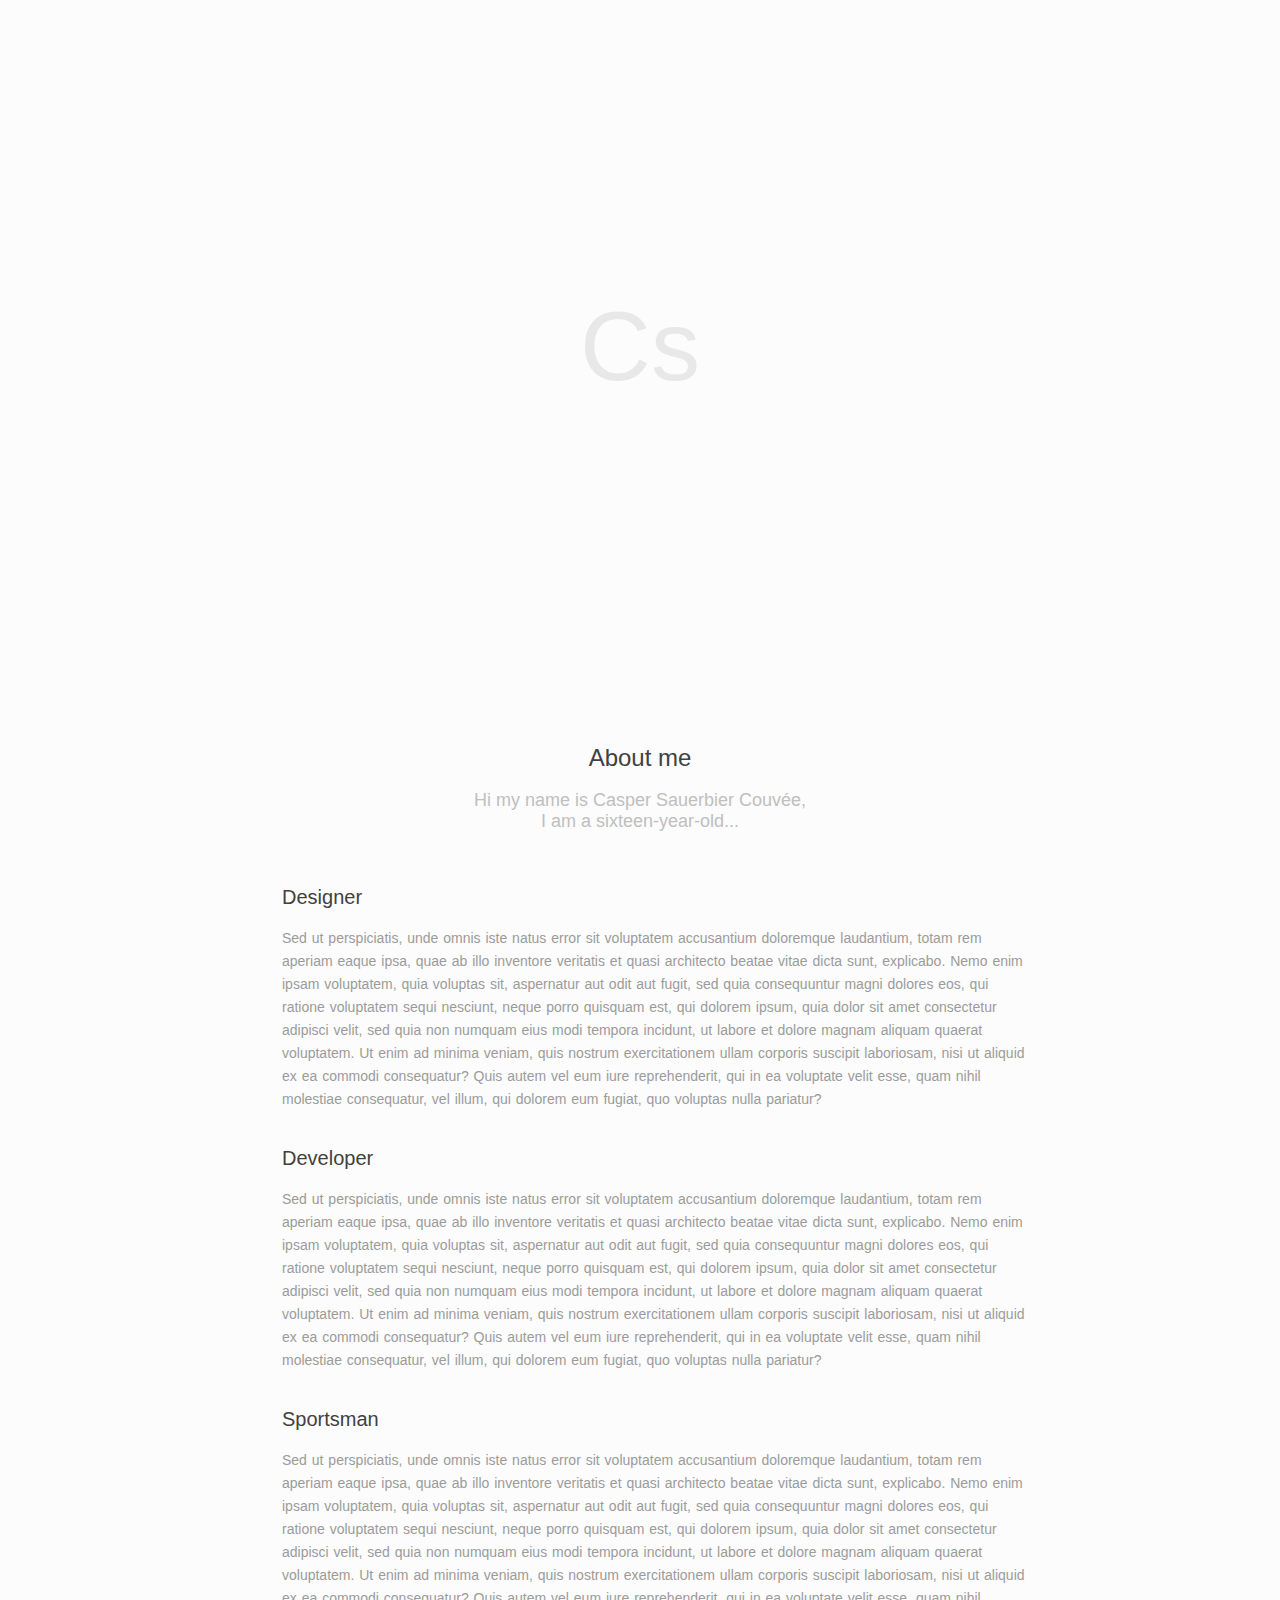
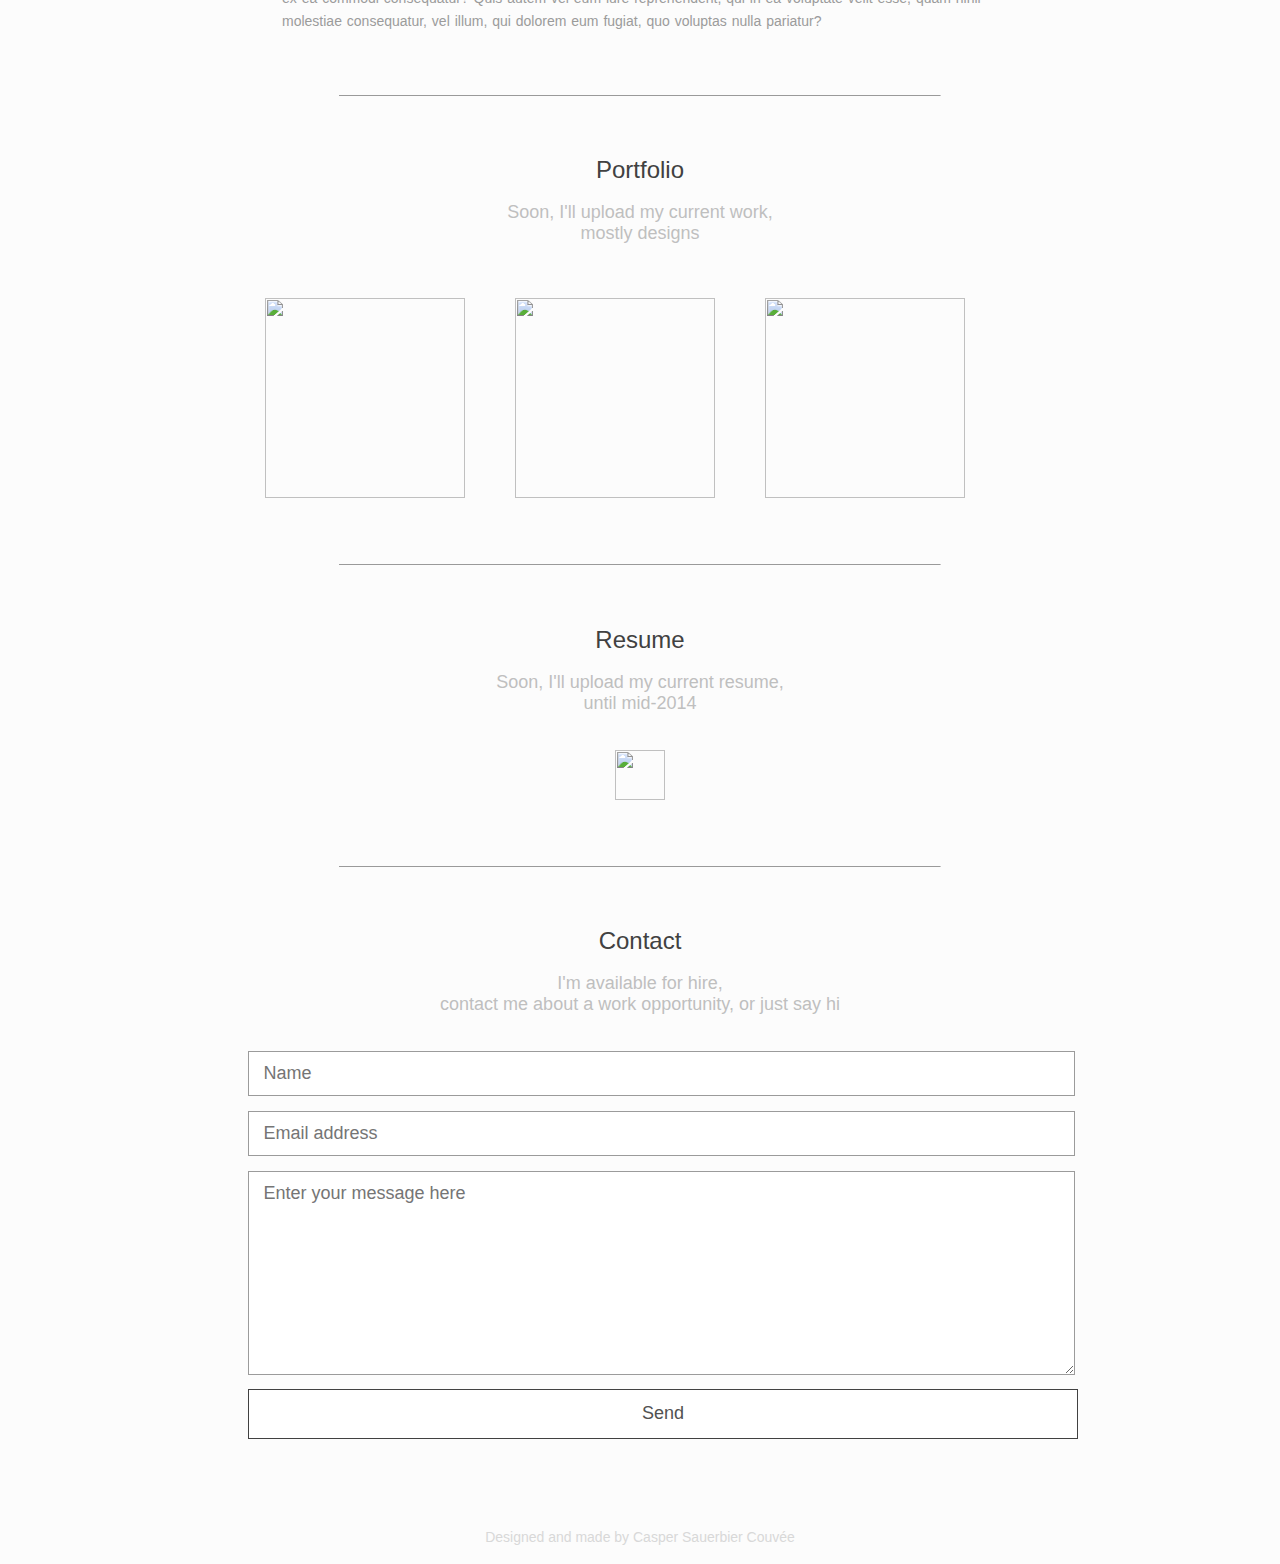
==== commit a8a019e9: "detail" ====
--- a/index.html
+++ b/index.html
@@ -75,7 +75,7 @@
 <br><br>
 
 <h1> Resume </h1>
-<h3> Soon, I'll upload my curent resume, <br> until mid-2014 </h3>
+<h3> Soon, I'll upload my current resume, <br> until mid-2014 </h3>
 <br>
 <div align="center"><img src="https://dl.dropboxusercontent.com/s/qy8tbm7kvvjtlno/paper.png" width="50" height="50"></div>
 <br><br><br>
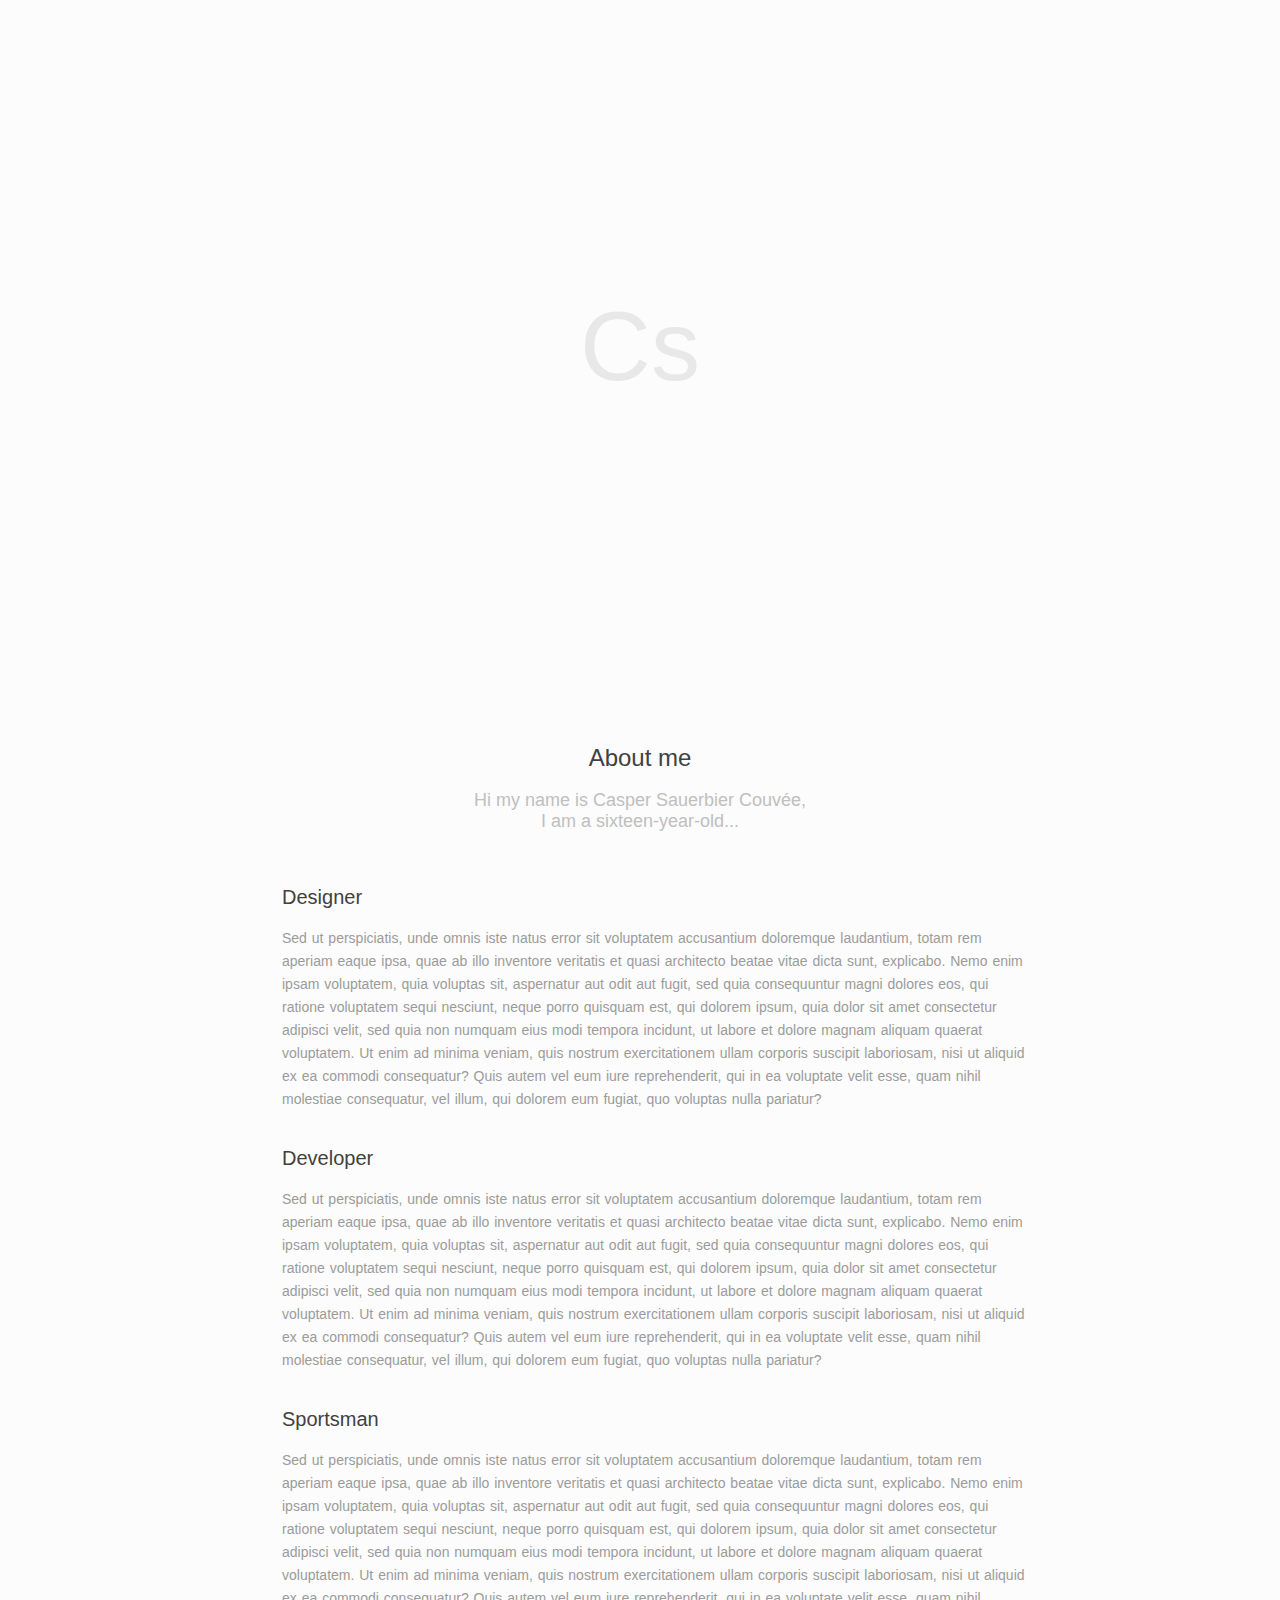
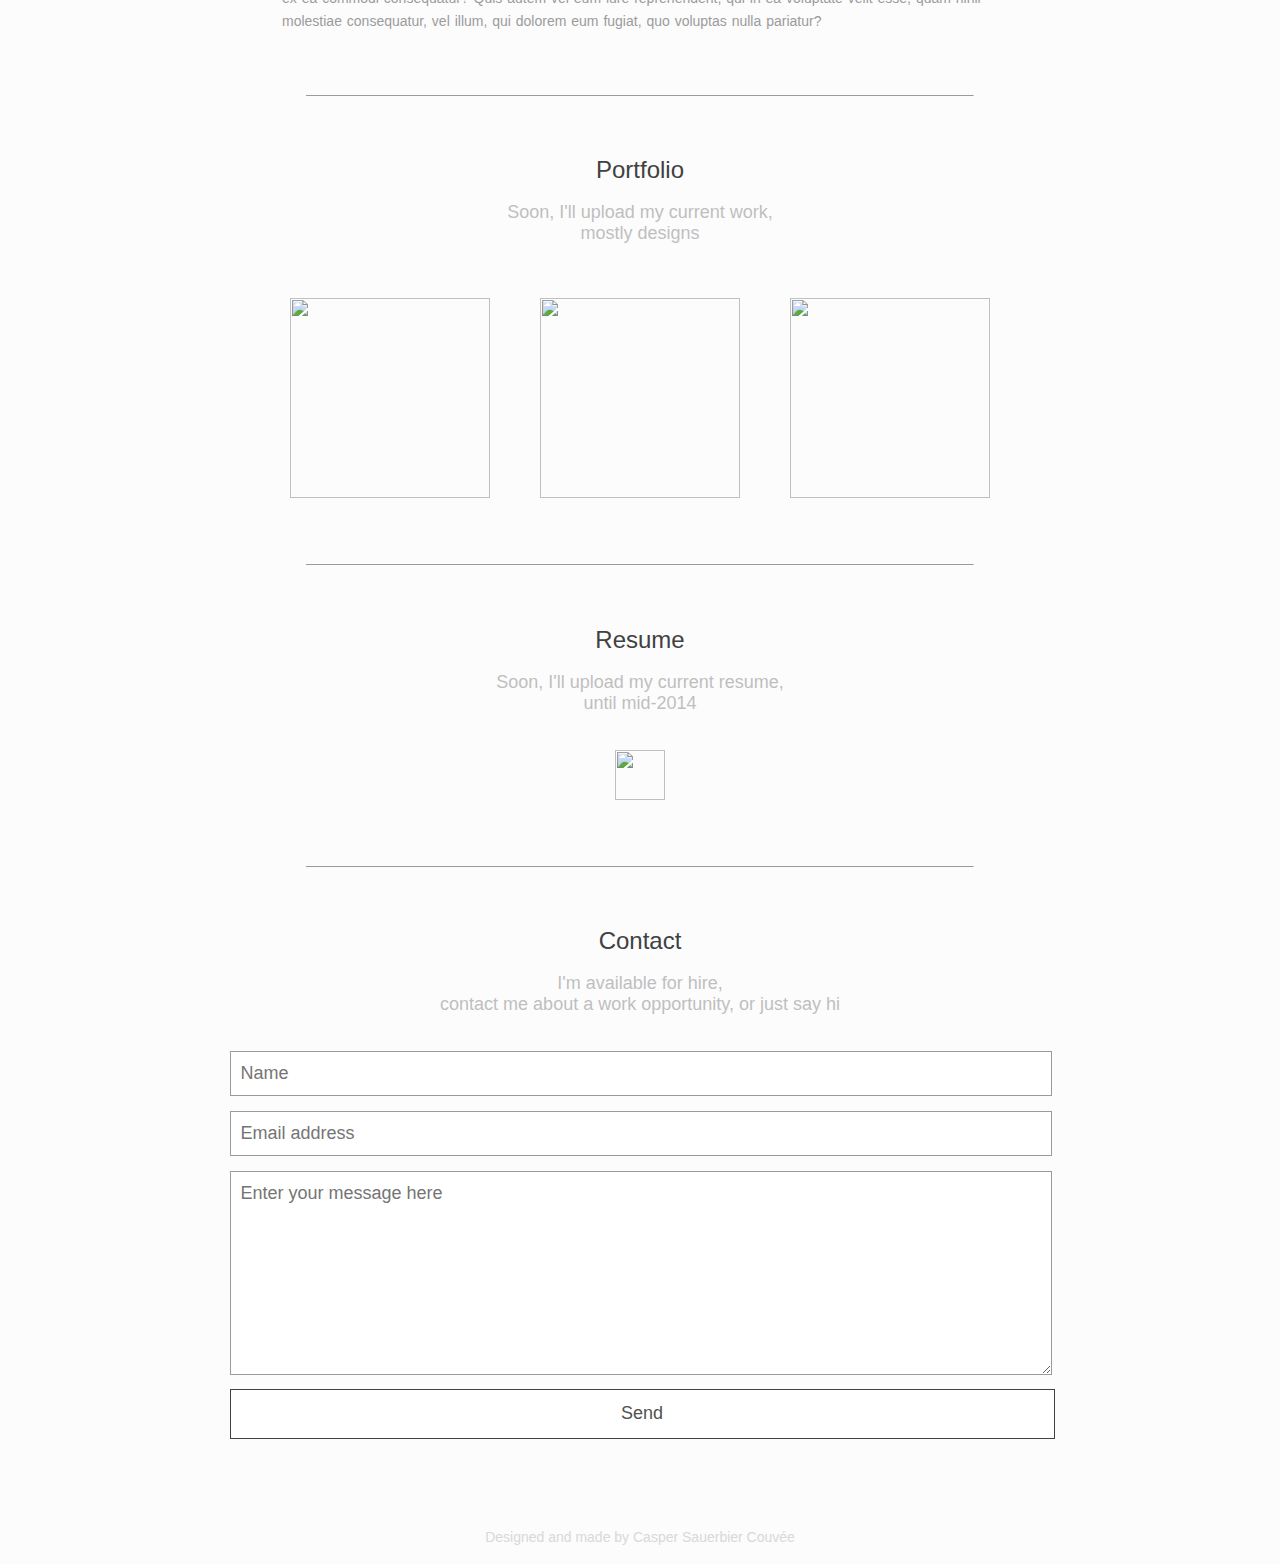
==== commit 85cce144: "detail" ====
--- a/index.html
+++ b/index.html
@@ -13,7 +13,15 @@
 {document.getElementById('bt1').value = 'Send'; document.getElementById(id).style.display = 'none';}
 else{document.getElementById('bt1').value = 'Got it'; document.getElementById(id).style.display = 'inline';}}
 </script>
-</head> 
+
+<script> (function(i,s,o,g,r,a,m){i['GoogleAnalyticsObject']=r;i[r]=i[r]||function(){
+(i[r].q=i[r].q||[]).push(arguments)},i[r].l=1*new Date();a=s.createElement(o),
+m=s.getElementsByTagName(o)[0];a.async=1;a.src=g;m.parentNode.insertBefore(a,m)
+})(window,document,'script','//www.google-analytics.com/analytics.js','ga');
+ga('create', 'UA-50467629-1', 'caspersauerbier.nl');
+ga('send', 'pageview'); </script>
+
+</head>
 
 <body bgcolor="#fcfcfc" style="margin:0px;">
 <div class="image"> 
@@ -60,18 +68,17 @@
 	velit esse, quam nihil molestiae consequatur, vel illum, qui dolorem eum fugiat, quo voluptas nulla pariatur?</p>
 <br><br><br>
 
-<hr size=1 width=600 align=center/>
+<hr size=1 width=666 align=center/>
 <br><br>
-
 <h1> Portfolio </h1>
 <h3> Soon, I'll upload my current work,<br> mostly designs </h3>
 <br><br>
-<div align="center"><table cellpadding="0" width="751" cellspacing="0"><td>
+<div align="center" class="center" ><table cellpadding="0" width="751" cellspacing="0"><td>
 <img src="https://dl.dropboxusercontent.com/s/791d5z7b0qxzpiv/portfolio.png" width="200" height="200"></td><td>
 <img src="https://dl.dropboxusercontent.com/s/791d5z7b0qxzpiv/portfolio.png" width="200" height="200"></td><td>
 <img src="https://dl.dropboxusercontent.com/s/791d5z7b0qxzpiv/portfolio.png" width="200" height="200"></td></table></div>
 <br><br><br>
-<hr size=1 width=600 align=center>
+<hr size=1 width=666 align=center>
 <br><br>
 
 <h1> Resume </h1>
@@ -79,7 +86,7 @@
 <br>
 <div align="center"><img src="https://dl.dropboxusercontent.com/s/qy8tbm7kvvjtlno/paper.png" width="50" height="50"></div>
 <br><br><br>
-<hr size=1 width=600 align=center>
+<hr size=1 width=666 align=center>
 <br><br>
 
 <h1> Contact </h1>
--- a/stylesheet.css
+++ b/stylesheet.css
@@ -68,6 +68,13 @@
 { border-style: solid;
 border-width: 0px; }
 
+hr {
+
+}
+
+.center 
+{ padding-left: 50px; }
+
 #hongkiat-form .txtinput 
 { font-family: "Avenir Next", Arial, sans-serif;
 border-style: solid;
@@ -76,8 +83,10 @@
 margin-bottom: 15px;
 font-size: 18px;
 padding: 11px 25px;
-padding-left: 15px;
-width: 100%; }
+padding-left: 10px;
+width: 100%; 
+-webkit-appearance: none;
+-moz-appearance:none;}
 
 #hongkiat-form textarea 
 { font-family: "Avenir Next", Helvetica, Arial, sans-serif;
@@ -86,22 +95,26 @@
 border-color: #9b9b9b;
 font-size: 18px;
 padding: 11px 25px;
-padding-left: 15px;
+padding-left: 10px;
 width: 100%;
 height: 180px;
-color: #414141; }
+color: #414141;
+-webkit-appearance: none;
+-moz-appearance:none; }
 
 #hongkiat-form #aligned 
-{ width: 785px; }
+{ width: 785px;
+padding-right: 36px; }
 
 #buttons 
-{ display: block; padding-top: 10px; }
+{ display: block; padding-top: 10px; 
+padding-right: 36px; }
 
 #buttons #bt1 
 { color: #515151;
-margin-right: -46px;
+margin-right: -40px;
 height: 50px;
-width: 830px;
+width: 825px;
 padding: 0 1em;
 outline: 0;
 font-size: 18px;
@@ -112,7 +125,11 @@
 background-color: #ffffff;
 border: 1px solid #414141; 
 -webkit-appearance: none;
--moz-appearance:none; }
+-moz-appearance:none;
+ }
 
 .sub3 
-{ display: none; }+{ display: none; }
+
+::-moz-selection { background: #fff; color: #000000; text-shadow: none; }
+::selection { background: #fff; color: #000000; text-shadow: none; }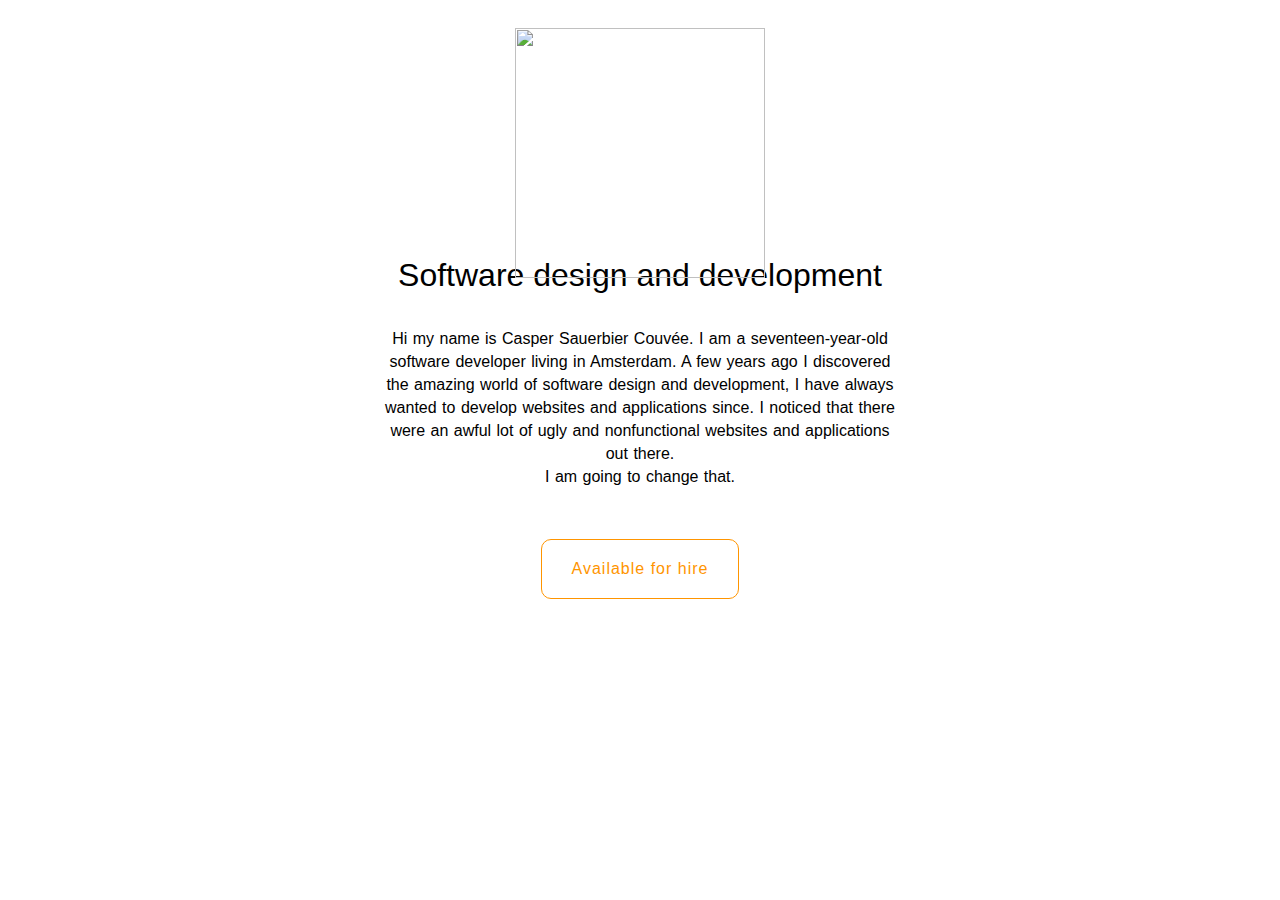
==== commit 4a4db4ec: "fix" ====
--- a/index.html
+++ b/index.html
@@ -1,112 +1,74 @@
 <!DOCTYPE html>
-<html><head> 
-<meta charset="utf-8">
-<meta name="Author" content="Casper Sauerbier">
-<meta name="Description" content="A 16-yo designer, developer and sportsman">
-<meta property="og:title" content="Casper Sauerbier">
-<meta property="og:url" content="http://www.caspersauerbier.nl">
-<title>Casper Sauerbier</title>
-<link rel="stylesheet" href="stylesheet.css">
+<html lang="en" class="no-js">
+	<head>
+		<meta charset="UTF-8" />
+		<meta name="viewport" content="width=device-width, initial-scale=1"> 
+		<title>Casper Sauerbier</title>
+		<meta name="author" content="Casper Sauerbier" />
+		<link rel="stylesheet" type="text/css" href="stylesheet.css" />
+		<link rel="apple-touch-icon" sizes="57x57" href="/apple-touch-icon-57x57.png">
+<link rel="apple-touch-icon" sizes="114x114" href="/apple-touch-icon-114x114.png">
+<link rel="apple-touch-icon" sizes="72x72" href="/apple-touch-icon-72x72.png">
+<link rel="apple-touch-icon" sizes="144x144" href="/apple-touch-icon-144x144.png">
+<link rel="apple-touch-icon" sizes="60x60" href="/apple-touch-icon-60x60.png">
+<link rel="apple-touch-icon" sizes="120x120" href="/apple-touch-icon-120x120.png">
+<link rel="apple-touch-icon" sizes="76x76" href="/apple-touch-icon-76x76.png">
+<link rel="apple-touch-icon" sizes="152x152" href="/apple-touch-icon-152x152.png">
+<link rel="apple-touch-icon" sizes="180x180" href="/apple-touch-icon-180x180.png">
+<link rel="icon" type="image/png" href="/favicon-192x192.png" sizes="192x192">
+<link rel="icon" type="image/png" href="/favicon-160x160.png" sizes="160x160">
+<link rel="icon" type="image/png" href="/favicon-96x96.png" sizes="96x96">
+<link rel="icon" type="image/png" href="/favicon-16x16.png" sizes="16x16">
+<link rel="icon" type="image/png" href="/favicon-32x32.png" sizes="32x32">
+<meta name="msapplication-TileColor" content="#ffc40d">
+<meta name="msapplication-TileImage" content="/mstile-144x144.png">
+		<script src="modernizr.custom.js"></script>
+		<!-- <script type="text/javascript"> if (screen.width <= 768) 
+		{ document.location = "mobile.html"; } </script> -->
+		<script language=javascript> if ((navigator.userAgent.match(/iPhone/i)) || (navigator.userAgent.match(/iPod/i))) 
+		{ location.replace("mobile.html"); } </script>
+		<script>
+  (function(i,s,o,g,r,a,m){i['GoogleAnalyticsObject']=r;i[r]=i[r]||function(){
+  (i[r].q=i[r].q||[]).push(arguments)},i[r].l=1*new Date();a=s.createElement(o),
+  m=s.getElementsByTagName(o)[0];a.async=1;a.src=g;m.parentNode.insertBefore(a,m)
+  })(window,document,'script','//www.google-analytics.com/analytics.js','ga');
 
-<script language="JavaScript"> function setVisibility(id) 
-{if(document.getElementById('bt1').value=='Got it')
-{document.getElementById('bt1').value = 'Send'; document.getElementById(id).style.display = 'none';}
-else{document.getElementById('bt1').value = 'Got it'; document.getElementById(id).style.display = 'inline';}}
+  ga('create', 'UA-50467629-1', 'auto');
+  ga('send', 'pageview');
+
 </script>
+	</head>
 
-<script> (function(i,s,o,g,r,a,m){i['GoogleAnalyticsObject']=r;i[r]=i[r]||function(){
-(i[r].q=i[r].q||[]).push(arguments)},i[r].l=1*new Date();a=s.createElement(o),
-m=s.getElementsByTagName(o)[0];a.async=1;a.src=g;m.parentNode.insertBefore(a,m)
-})(window,document,'script','//www.google-analytics.com/analytics.js','ga');
-ga('create', 'UA-50467629-1', 'caspersauerbier.nl');
-ga('send', 'pageview'); </script>
+	<body>
+		<div id="ip-container" class="ip-container">
+			
+			<header class="ip-header">
+				<h1 class="ip-logo">
+					<svg class="ip-inner" width="100%" height="100%" viewBox="0 0 300 160" preserveAspectRatio="xMidYMin meet" aria-labelledby="logo_title">
+					<img src="https://dl.dropboxusercontent.com/s/ff7awubfvlb2qa3/logo.jpeg?dl=0" width="250" height="250" align="middle"></svg>
+				</h1>
+				<div class="ip-loader">
+					<svg class="ip-inner" width="60px" height="60px" viewBox="0 0 80 80">
+						<path class="ip-loader-circlebg" d="M40,10C57.351,10,71,23.649,71,40.5S57.351,71,40.5,71 S10,57.351,10,40.5S23.649,10,40.5,10z"/>
+						<path id="ip-loader-circle" class="ip-loader-circle" d="M40,10C57.351,10,71,23.649,71,40.5S57.351,71,40.5,71 S10,57.351,10,40.5S23.649,10,40.5,10z"/>
+					</svg>
+				</div>
+			</header>
 
-</head>
-
-<body bgcolor="#fcfcfc" style="margin:0px;">
-<div class="image"> 
-<br><br><br><br><br><br><br>
-<h5>Cs</h5>
-<br><br><br><br><br><br><br>
-</div>
-<br><br>
-
-<h1>About me</h1> 
-<h3> Hi my name is Casper Sauerbier Couv&eacutee, <br> I am a sixteen-year-old... </h3>
-<br><br>
-<h2> Designer </h2>
-<br>
-<p> Sed ut perspiciatis, unde omnis iste natus error sit voluptatem accusantium doloremque laudantium, totam rem 
-	aperiam eaque ipsa, quae ab illo inventore veritatis et quasi architecto beatae vitae dicta sunt, explicabo. Nemo 
-	enim ipsam voluptatem, quia voluptas sit, aspernatur aut odit aut fugit, sed quia consequuntur magni dolores eos,
-	qui ratione voluptatem sequi nesciunt, neque porro quisquam est, qui dolorem ipsum, quia dolor sit amet 
-	consectetur adipisci velit, sed quia non numquam eius modi tempora incidunt, ut labore et dolore magnam
-	aliquam quaerat voluptatem. Ut enim ad minima veniam, quis nostrum exercitationem ullam corporis suscipit 
-	laboriosam, nisi ut aliquid ex ea commodi consequatur? Quis autem vel eum iure reprehenderit, qui in ea voluptate
-	velit esse, quam nihil molestiae consequatur, vel illum, qui dolorem eum fugiat, quo voluptas nulla pariatur? </p> 
-<br><br>
-<h2> Developer </h2>
-<br>
-<p> Sed ut perspiciatis, unde omnis iste natus error sit voluptatem accusantium doloremque laudantium, totam rem 
-	aperiam eaque ipsa, quae ab illo inventore veritatis et quasi architecto beatae vitae dicta sunt, explicabo. Nemo 
-	enim ipsam voluptatem, quia voluptas sit, aspernatur aut odit aut fugit, sed quia consequuntur magni dolores eos,
-	qui ratione voluptatem sequi nesciunt, neque porro quisquam est, qui dolorem ipsum, quia dolor sit amet 
-	consectetur adipisci velit, sed quia non numquam eius modi tempora incidunt, ut labore et dolore magnam
-	aliquam quaerat voluptatem. Ut enim ad minima veniam, quis nostrum exercitationem ullam corporis suscipit 
-	laboriosam, nisi ut aliquid ex ea commodi consequatur? Quis autem vel eum iure reprehenderit, qui in ea voluptate
-	velit esse, quam nihil molestiae consequatur, vel illum, qui dolorem eum fugiat, quo voluptas nulla pariatur? </p>
-<br><br>
-<h2>Sportsman</h2>
-<br>
-<p> Sed ut perspiciatis, unde omnis iste natus error sit voluptatem accusantium doloremque laudantium, totam rem 
-	aperiam eaque ipsa, quae ab illo inventore veritatis et quasi architecto beatae vitae dicta sunt, explicabo. Nemo 
-	enim ipsam voluptatem, quia voluptas sit, aspernatur aut odit aut fugit, sed quia consequuntur magni dolores eos,
-	qui ratione voluptatem sequi nesciunt, neque porro quisquam est, qui dolorem ipsum, quia dolor sit amet 
-	consectetur adipisci velit, sed quia non numquam eius modi tempora incidunt, ut labore et dolore magnam
-	aliquam quaerat voluptatem. Ut enim ad minima veniam, quis nostrum exercitationem ullam corporis suscipit 
-	laboriosam, nisi ut aliquid ex ea commodi consequatur? Quis autem vel eum iure reprehenderit, qui in ea voluptate
-	velit esse, quam nihil molestiae consequatur, vel illum, qui dolorem eum fugiat, quo voluptas nulla pariatur?</p>
-<br><br><br>
-
-<hr size=1 width=666 align=center/>
-<br><br>
-<h1> Portfolio </h1>
-<h3> Soon, I'll upload my current work,<br> mostly designs </h3>
-<br><br>
-<div align="center" class="center" ><table cellpadding="0" width="751" cellspacing="0"><td>
-<img src="https://dl.dropboxusercontent.com/s/791d5z7b0qxzpiv/portfolio.png" width="200" height="200"></td><td>
-<img src="https://dl.dropboxusercontent.com/s/791d5z7b0qxzpiv/portfolio.png" width="200" height="200"></td><td>
-<img src="https://dl.dropboxusercontent.com/s/791d5z7b0qxzpiv/portfolio.png" width="200" height="200"></td></table></div>
-<br><br><br>
-<hr size=1 width=666 align=center>
-<br><br>
-
-<h1> Resume </h1>
-<h3> Soon, I'll upload my current resume, <br> until mid-2014 </h3>
-<br>
-<div align="center"><img src="https://dl.dropboxusercontent.com/s/qy8tbm7kvvjtlno/paper.png" width="50" height="50"></div>
-<br><br><br>
-<hr size=1 width=666 align=center>
-<br><br>
-
-<h1> Contact </h1>
-<h3> I'm available for hire, <br> contact me about a work opportunity, or just say hi </h3>
-<br>
-<center>
-<form name="hongkiat" id="hongkiat-form" method="post" action"form.php">
-<div id="wrapping" class="clearfix"> 
-<section id="aligned">
-<input type="text" name="name" id="name" placeholder="Name" autocomplete="off" tabindex="1" class="txtinput">
-<input type="email" name="email" id="email" placeholder="Email address" autocomplete="off" tabindex="2" class="txtinput">
-<textarea color="#D8D8D8" name="message" id="message" placeholder="Enter your message here" tabindex="5" class="txtblock"></textarea> </section>
-<section id="buttons">
-<input type=button name=type id="bt1" onclick="setVisibility('sub3');" class="bt1" value="Send">
-<br style="clear:both;">
-</div> </section> </form> </center>
-<br><br>
-<center><h3 class="sub3" id="sub3">I'm sorry, the contact form doesn't work properly yet, <br> you can copy your text and email me 
-<a href="mailto:caspersauerbier@icloud.com" style="color: black;"> here </a> </h3></center>
-<br><br>
-
-<h4> Designed and made by Casper Sauerbier Couv&eacutee </h4>
-</body></html>+<br><br><br><br><br><br><br><br><br><br><br><br>
+<br><h1>Software design and development</h1><br>
+<p>Hi my name is Casper Sauerbier Couv&eacutee. I am a seventeen-year-old software 
+developer living in Amsterdam. A few years ago I discovered the amazing 
+world of software design and development, I have always wanted to develop 
+websites and applications since. I noticed that there were an awful lot of ugly
+and nonfunctional websites and applications out there.<br>
+I am going to change that.</p><br><br>
+<center><a href="mailto:caspersauerbier@icloud.com">
+<button class="btn btn-1 btn-1a">Available for hire</button>
+</a></center>
+					</div>
+		<script src="classie.js"></script>
+		<script src="pathLoader.js"></script>
+		<script src="main.js"></script>
+	</body>
+</html>--- a/stylesheet.css
+++ b/stylesheet.css
@@ -1,135 +1 @@
-.image 
-{ background-image: url(http://dl.dropboxusercontent.com/s/egt11yvuko59509/Sauerbier%20background.jpeg);
-background-attachment: fixed;
--webkit-background-size: cover;
--moz-background-size: cover;
--o-background-size: cover;
-background-size: cover;
-overflow: hidden; 
-position: fixed; 
-top: 0;
-width: 100%;
-position: relative; }
-
-h1 
-{ font-size: 24px;
-color: #414141;
-font-family: Avenir Next, Helvetica, Arial, sans-serif;
-text-align: center;
-font-weight: 400; }
-
-h2 
-{ font-size: 20px;
-color: #414141;
-font-family: Avenir Next, Helvetica, Arial, sans-serif;
-font-weight: 400;
-width: 751px;
-width: 751px;
-padding-left: 35px;
-margin-right: -10px;
-margin-right: 0;
-margin: 0 auto; }
-	
-h3 
-{ font-size: 18px;
-color: #BFBFBF;
-font-family: Avenir Next, Helvetica, Arial, sans-serif;
-text-align: center;
-font-weight: 400; }	
-
-h4 
-{font-size: 14px;
-color: #D8D8D8;
-font-family: Avenir Next, Helvetica, Arial, sans-serif;
-text-align: center;
-font-weight: 400; }
-
-h5 
-{font-size: 98px;
-color: rgba(225,225,225,0.75);
-font-family: Avenir Next, Helvetica, Arial, sans-serif;
-text-align: center;
-font-weight: 500; }
-
-p 
-{ font-size: 14px;
-color: #9B9B9B;
-font-family: Avenir Next, Helvetica, Arial, sans-serif;
-font-weight: 400;
-word-spacing: 1px;
-line-height: 23px; 
-width: 751px;
-padding-left: 35px;
-margin-right: -10px;
-margin-right: 0;
-margin: 0 auto; }
-
-img 
-{ border-style: solid;
-border-width: 0px; }
-
-hr {
-
-}
-
-.center 
-{ padding-left: 50px; }
-
-#hongkiat-form .txtinput 
-{ font-family: "Avenir Next", Arial, sans-serif;
-border-style: solid;
-border-width: 1px;
-border-color: #9b9b9b;
-margin-bottom: 15px;
-font-size: 18px;
-padding: 11px 25px;
-padding-left: 10px;
-width: 100%; 
--webkit-appearance: none;
--moz-appearance:none;}
-
-#hongkiat-form textarea 
-{ font-family: "Avenir Next", Helvetica, Arial, sans-serif;
-border-style: solid;
-border-width: 1px;
-border-color: #9b9b9b;
-font-size: 18px;
-padding: 11px 25px;
-padding-left: 10px;
-width: 100%;
-height: 180px;
-color: #414141;
--webkit-appearance: none;
--moz-appearance:none; }
-
-#hongkiat-form #aligned 
-{ width: 785px;
-padding-right: 36px; }
-
-#buttons 
-{ display: block; padding-top: 10px; 
-padding-right: 36px; }
-
-#buttons #bt1 
-{ color: #515151;
-margin-right: -40px;
-height: 50px;
-width: 825px;
-padding: 0 1em;
-outline: 0;
-font-size: 18px;
-white-space: nowrap;
-word-wrap: normal;
-vertical-align: middle;
-cursor: pointer;
-background-color: #ffffff;
-border: 1px solid #414141; 
--webkit-appearance: none;
--moz-appearance:none;
- }
-
-.sub3 
-{ display: none; }
-
-::-moz-selection { background: #fff; color: #000000; text-shadow: none; }
-::selection { background: #fff; color: #000000; text-shadow: none; }+body{min-width:500px;}h1{font-family:'MyriadPro-Light',Avenir Next,Arial,sans-serif;font-weight:200;text-align:center;font-size:24;margin:15px 30px;}p{font-family:'MyriadPro-Light',Avenir Next,Helvetica,Arial,sans-serif;font-weight:200;text-align:center;font-size:16px;word-spacing:1px;line-height:23px;width:510px;padding-left:0px;margin-right:-10px;margin-right:0;margin:0 auto;white-space:normal;}.mobile h1{font-size:50px;font-weight:400;}.mobile .contact{border:1px solid #000;border-radius:15px;font-size:50px;font-family:'MyriadPro-Light',Avenir Next,Helvetica,Arial,sans-serif;padding:20px 30px;margin:15px 30px;letter-spacing:1px;}img.logo{display:block;margin-left:auto;margin-right:auto;width:767px;height:767px;}.btn{border:none;font-family:inherit;font-size:inherit;color:inherit;background:none;cursor:pointer;padding:20px 30px;display:inline-block;margin:15px 30px;letter-spacing:1px;outline:none;position:relative;-webkit-transition:all 0.3s;-moz-transition:all 0.3s;transition:all 0.3s;font-family:'MyriadPro-Light',Avenir Next,Helvetica,Arial,sans-serif;font-weight:200;-webkit-appearance:none;-moz-appearance:none;}.btn:after{content:'';position:absolute;z-index:-1;-webkit-transition:all 0.3s;-moz-transition:all 0.3s;transition:all 0.3s;}.btn-1{border:1px solid #ff9500;color:#ff9500;background:#fff;border-radius:10px;}.btn-1a:hover,.btn-1a:active{color:#fff;background:#ff9500;border-radius:10px;}::-moz-selection{background:#fff;color:#ff9500;text-shadow:none;}::selection{background:#fff;color:#ff9500;text-shadow:none;}.ip-header{position:fixed;top:0;z-index:100;min-height:460px;width:100%;height:100%;background:#fff;}.ip-header h1{margin:0;}.ip-logo,.ip-loader{position:absolute;left:0;width:100%;opacity:0;cursor:default;pointer-events:none;}.ip-logo{min-width:500px;top:0;height:100%;-webkit-transform:translate3d(0,25%,0);transform:translate3d(0,25%,0);}.ip-loader{bottom:20%;}.ip-header .ip-inner{display:block;margin:0 auto;}.ip-header .ip-logo svg{position:absolute;min-height:200px;height:25%;}.loaded .ip-header .ip-logo svg{max-height:300px;}.ip-header .ip-logo svg path{fill:#000;}.ip-header .ip-loader svg path{fill:none;stroke-width:6;}.ip-header .ip-loader svg path.ip-loader-circlebg{stroke:#f7f7f7;}.ip-header .ip-loader svg path.ip-loader-circle{-webkit-transition:stroke-dashoffset 0.2s;transition:stroke-dashoffset 0.2s;stroke:#ff9500;}.loading .ip-logo,.loading .ip-loader{opacity:1;}.loading .ip-logo{-webkit-animation:animInitialLogo 1s cubic-bezier(0.7,0,0.3,1) both;animation:animInitialLogo 1s cubic-bezier(0.7,0,0.3,1) both;}@-webkit-keyframes animInitialLogo{from{opacity:0;}}@keyframes animInitialLogo{from{opacity:0;}}.loading .ip-loader{-webkit-animation:animInitialLoader 1s cubic-bezier(0.7,0,0.3,1) both;animation:animInitialLoader 1s cubic-bezier(0.7,0,0.3,1) both;}@-webkit-keyframes animInitialLoader{from{opacity:0;-webkit-transform:scale3d(0.5,0.5,1);}}@keyframes animInitialLoader{from{opacity:0;-webkit-transform:scale3d(0.5,0.5,1);transform:scale3d(0.5,0.5,1);}}.loaded .ip-logo,.loaded .ip-loader{opacity:1;}.loaded .ip-logo{-webkit-transform-origin:50% 0;transform-origin:50% 0;-webkit-animation:animLoadedLogo 1s cubic-bezier(0.7,0,0.3,1) forwards;animation:animLoadedLogo 1s cubic-bezier(0.7,0,0.3,1) forwards;}@-webkit-keyframes animLoadedLogo{to{-webkit-transform:translate3d(0,100%,0) translate3d(0,50px,0) scale3d(0.65,0.65,1);}}@keyframes animLoadedLogo{to{-webkit-transform:translate3d(0,100%,0) translate3d(0,50px,0) scale3d(0.65,0.65,1);transform:translate3d(0,100%,0) translate3d(0,50px,0) scale3d(0.65,0.65,1);}}.loaded .ip-loader{-webkit-animation:animLoadedLoader 0.5s cubic-bezier(0.7,0,0.3,1) forwards;animation:animLoadedLoader 0.5s cubic-bezier(0.7,0,0.3,1) forwards;}@-webkit-keyframes animLoadedLoader{to{opacity:0;-webkit-transform:translate3d(0,-100%,0) scale3d(0.3,0.3,1);}}@keyframes animLoadedLoader{to{opacity:0;-webkit-transform:translate3d(0,-100%,0) scale3d(0.3,0.3,1);transform:translate3d(0,-100%,0) scale3d(0.3,0.3,1);}}.loaded .ip-header{-webkit-animation:animLoadedHeader 1s cubic-bezier(0.7,0,0.3,1) forwards;animation:animLoadedHeader 1s cubic-bezier(0.7,0,0.3,1) forwards;}@-webkit-keyframes animLoadedHeader{to{-webkit-transform:translate3d(0,-100%,0);}}@keyframes animLoadedHeader{to{-webkit-transform:translate3d(0,-100%,0);transform:translate3d(0,-100%,0);}}.layout-switch .ip-header{position:absolute;}.no-js .ip-header{position:relative;min-height:0px;}.no-js .ip-header .ip-logo{margin-top:20px;height:180px;opacity:1;-webkit-transform:none;transform:none;}@media only screen and(max-device-width:500px;){.ip-main h2{font-size:2.25em;font-size:10vw;}.box{width:100%%;}}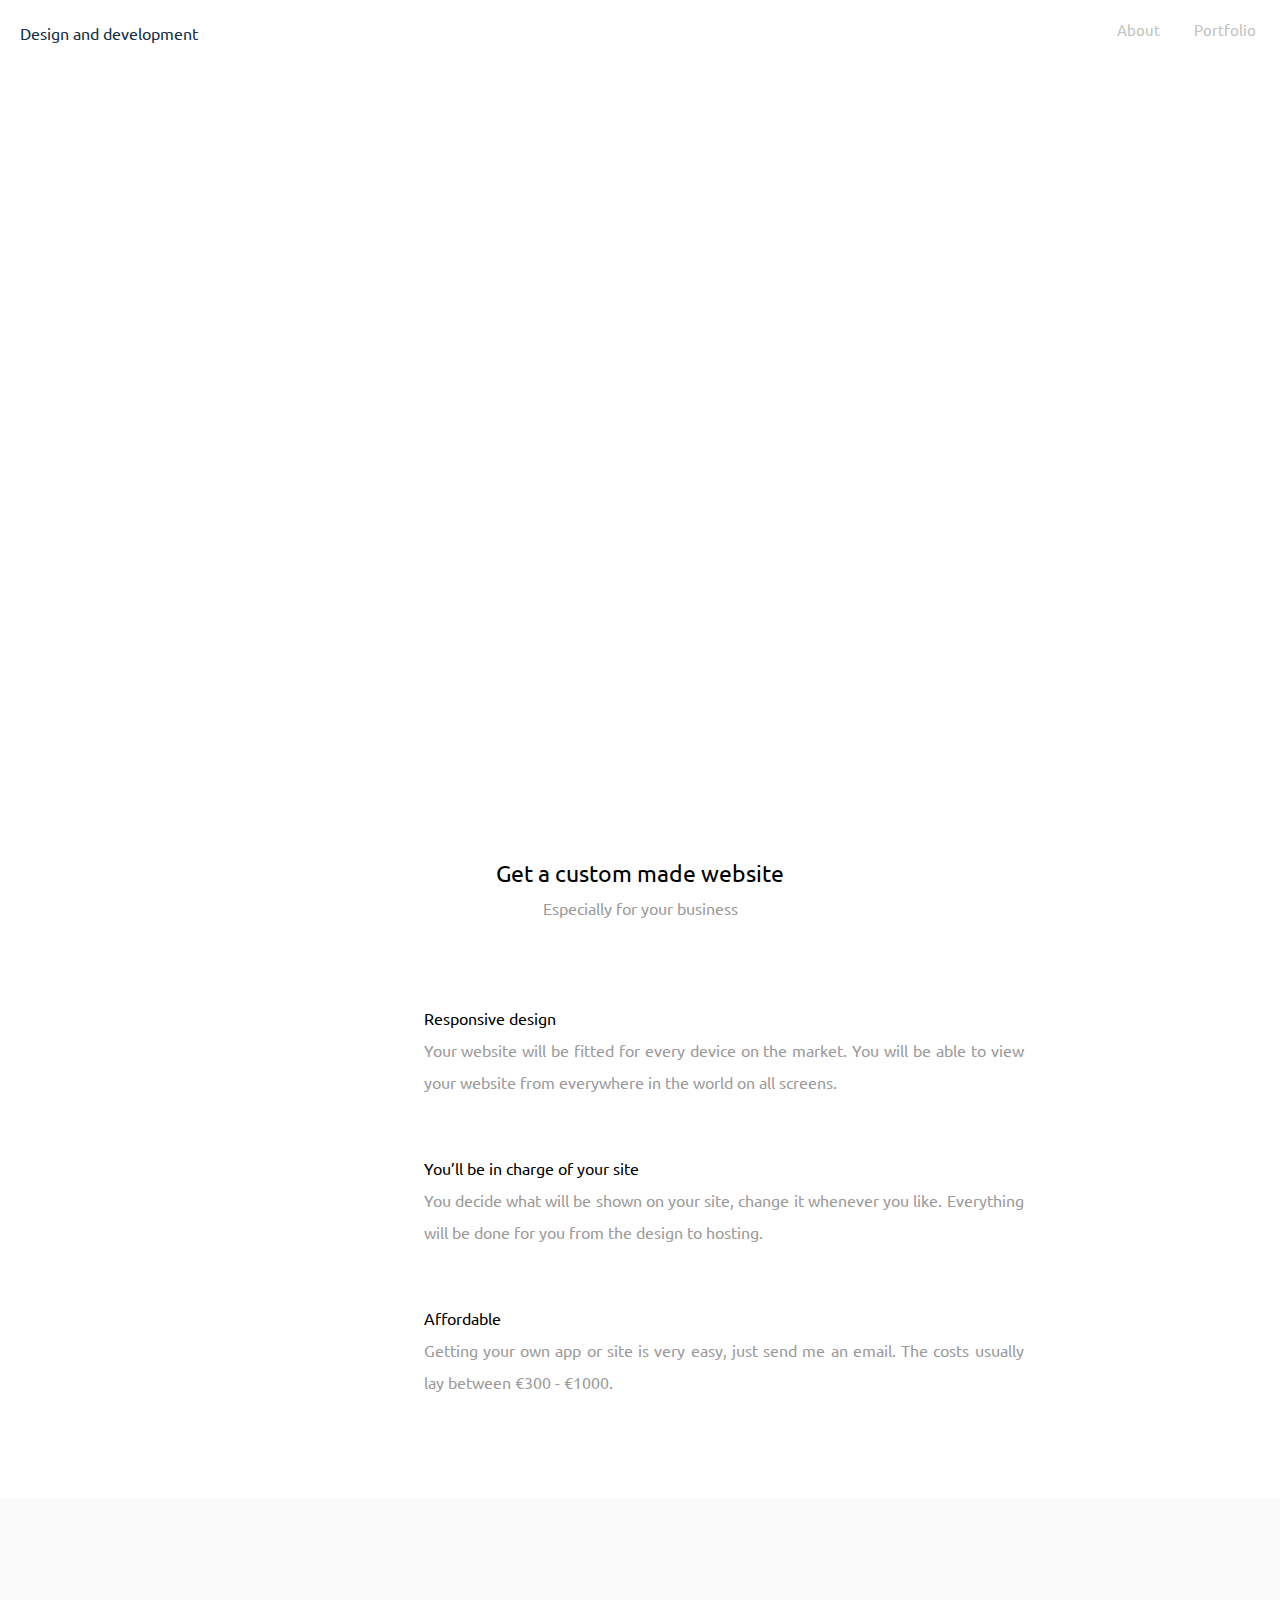
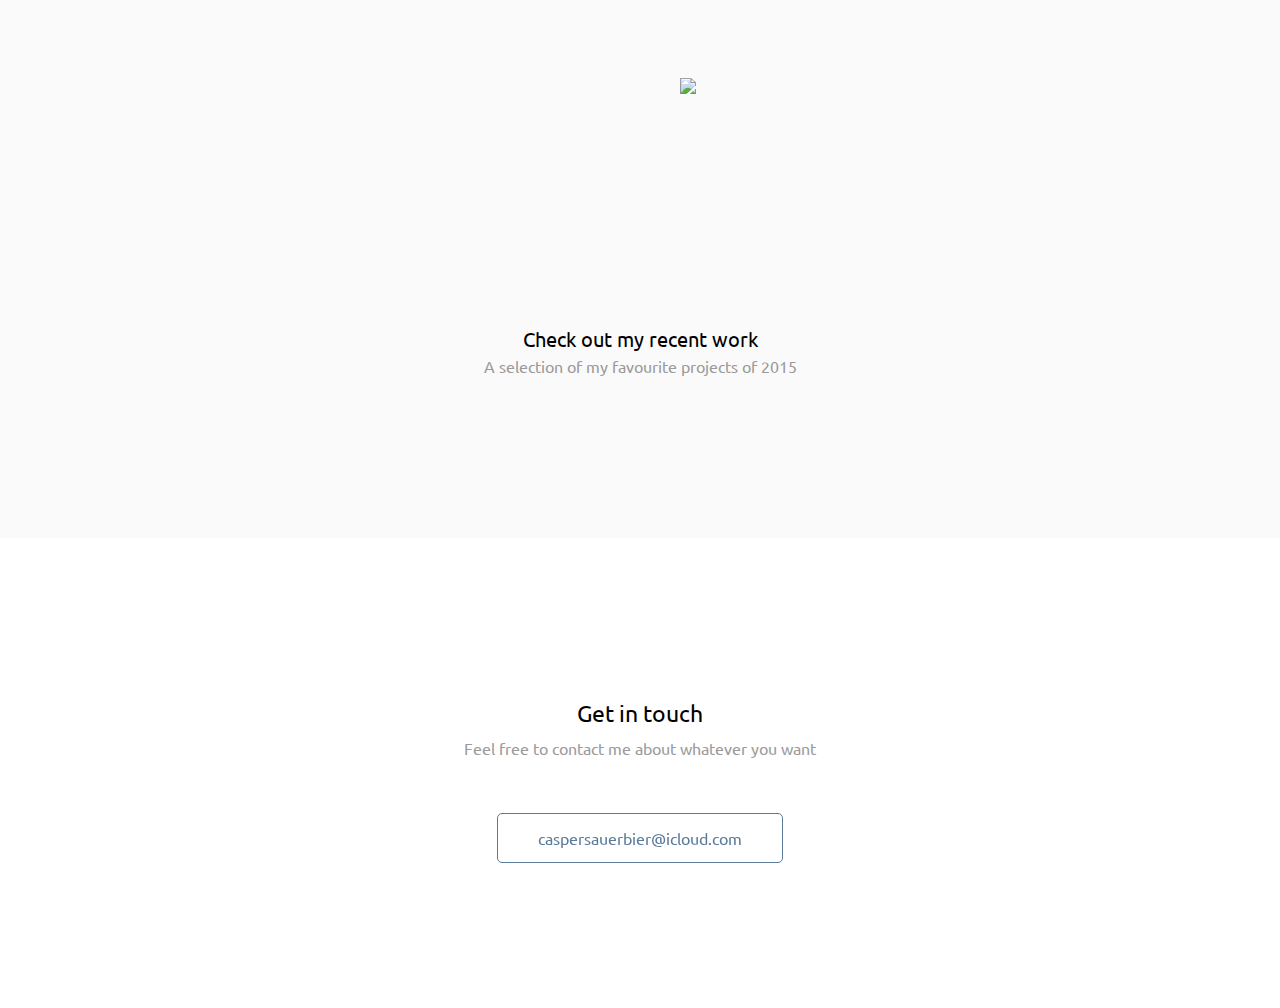
==== commit f4d08b83: "fix" ====
--- a/index.html
+++ b/index.html
@@ -1,33 +1,102 @@
-<!DOCTYPE html>
-<html lang="en" class="no-js">
-	<head>
-		<meta charset="UTF-8" />
-		<meta name="viewport" content="width=device-width, initial-scale=1"> 
-		<title>Casper Sauerbier</title>
-		<meta name="author" content="Casper Sauerbier" />
-		<link rel="stylesheet" type="text/css" href="stylesheet.css" />
-		<link rel="apple-touch-icon" sizes="57x57" href="/apple-touch-icon-57x57.png">
-<link rel="apple-touch-icon" sizes="114x114" href="/apple-touch-icon-114x114.png">
-<link rel="apple-touch-icon" sizes="72x72" href="/apple-touch-icon-72x72.png">
-<link rel="apple-touch-icon" sizes="144x144" href="/apple-touch-icon-144x144.png">
-<link rel="apple-touch-icon" sizes="60x60" href="/apple-touch-icon-60x60.png">
-<link rel="apple-touch-icon" sizes="120x120" href="/apple-touch-icon-120x120.png">
-<link rel="apple-touch-icon" sizes="76x76" href="/apple-touch-icon-76x76.png">
-<link rel="apple-touch-icon" sizes="152x152" href="/apple-touch-icon-152x152.png">
-<link rel="apple-touch-icon" sizes="180x180" href="/apple-touch-icon-180x180.png">
-<link rel="icon" type="image/png" href="/favicon-192x192.png" sizes="192x192">
-<link rel="icon" type="image/png" href="/favicon-160x160.png" sizes="160x160">
-<link rel="icon" type="image/png" href="/favicon-96x96.png" sizes="96x96">
-<link rel="icon" type="image/png" href="/favicon-16x16.png" sizes="16x16">
-<link rel="icon" type="image/png" href="/favicon-32x32.png" sizes="32x32">
-<meta name="msapplication-TileColor" content="#ffc40d">
-<meta name="msapplication-TileImage" content="/mstile-144x144.png">
-		<script src="modernizr.custom.js"></script>
-		<!-- <script type="text/javascript"> if (screen.width <= 768) 
-		{ document.location = "mobile.html"; } </script> -->
-		<script language=javascript> if ((navigator.userAgent.match(/iPhone/i)) || (navigator.userAgent.match(/iPod/i))) 
-		{ location.replace("mobile.html"); } </script>
-		<script>
+<!doctype html>
+<html lang="en">
+<head>
+  <link rel="apple-touch-icon" sizes="57x57" href="apple-icon-57x57.png">
+<link rel="apple-touch-icon" sizes="60x60" href="apple-icon-60x60.png">
+<link rel="apple-touch-icon" sizes="72x72" href="apple-icon-72x72.png">
+<link rel="apple-touch-icon" sizes="76x76" href="apple-icon-76x76.png">
+<link rel="apple-touch-icon" sizes="114x114" href="apple-icon-114x114.png">
+<link rel="apple-touch-icon" sizes="120x120" href="apple-icon-120x120.png">
+<link rel="apple-touch-icon" sizes="144x144" href="apple-icon-144x144.png">
+<link rel="apple-touch-icon" sizes="152x152" href="apple-icon-152x152.png">
+<link rel="apple-touch-icon" sizes="180x180" href="apple-icon-180x180.png">
+<link rel="icon" type="image/png" sizes="192x192"  href="android-icon-192x192.png">
+<link rel="icon" type="image/png" sizes="32x32" href="favicon-32x32.png">
+<link rel="icon" type="image/png" sizes="96x96" href="favicon-96x96.png">
+<link rel="icon" type="image/png" sizes="16x16" href="favicon-16x16.png">
+<link rel="manifest" href="manifest.json">
+<meta name="msapplication-TileColor" content="#ffffff">
+<meta name="msapplication-TileImage" content="ms-icon-144x144.png">
+<meta name="theme-color" content="#ffffff">
+    <meta charset="UTF-8">
+    <title>Sauerbier</title>
+    <!-- Get jQuery -->
+    <script src="http://ajax.googleapis.com/ajax/libs/jquery/1.9.1/jquery.min.js"></script>
+    <script src="typed.js" type="text/javascript"></script>
+     <meta name="viewport" content="width=device-width, initial-scale=1"> 
+    <script>
+    $(function(){
+
+        $("#typed").typed({
+            strings: ["Hi, my name is Casper Sauerbier Couvée", "I love building iOS-Apps and Websites", "I'm also an UX / UI Designer", "Striving for a pixel-perfect design", "Available for hire (and I'm just 17)", "Please scroll down"],
+            typeSpeed: 30,
+            backDelay: 500,
+            loop: false,
+            contentType: 'html', // or text
+            // defaults to false for infinite loop
+            loopCount: false,
+            callback: function(){ foo(); },
+            resetCallback: function() { newTyped(); }
+        });
+
+        $(".reset").click(function(){
+            $("#typed").typed('reset');
+        });
+
+    });
+
+    function newTyped(){ /* A new typed object */ }
+
+    function foo(){ console.log("Callback"); }
+
+    </script>
+    <link href="main.css" rel="stylesheet"/>
+    <style>
+        /* code for animated blinking cursor */
+        .typed-cursor{
+            opacity: 1;
+            font-weight: 100;
+            -webkit-animation: blink 0.9s infinite;
+            -moz-animation: blink 0.9s infinite;
+            -ms-animation: blink 0.9s infinite;
+            -o-animation: blink 0.9s infinite;
+            animation: blink 0.9s infinite;
+        }
+        @-keyframes blink{
+            0% { opacity:1; }
+            50% { opacity:0; }
+            100% { opacity:1; }
+        }
+        @-webkit-keyframes blink{
+            0% { opacity:1; }
+            50% { opacity:0; }
+            100% { opacity:1; }
+        }
+        @-moz-keyframes blink{
+            0% { opacity:1; }
+            50% { opacity:0; }
+            100% { opacity:1; }
+        }
+        @-ms-keyframes blink{
+            0% { opacity:1; }
+            50% { opacity:0; }
+            100% { opacity:1; }
+        }
+        @-o-keyframes blink{
+            0% { opacity:1; }
+            50% { opacity:0; }
+            100% { opacity:1; }
+        }
+    </style>
+
+    <script type="text/javascript"> if (screen.width <= 768) 
+    { document.location = "indexipad.html"; } </script>
+
+ <script type="text/javascript"> if (screen.width <= 736) 
+    { document.location = "indexiphone.html"; } </script>
+
+
+<script>
   (function(i,s,o,g,r,a,m){i['GoogleAnalyticsObject']=r;i[r]=i[r]||function(){
   (i[r].q=i[r].q||[]).push(arguments)},i[r].l=1*new Date();a=s.createElement(o),
   m=s.getElementsByTagName(o)[0];a.async=1;a.src=g;m.parentNode.insertBefore(a,m)
@@ -37,38 +106,109 @@
   ga('send', 'pageview');
 
 </script>
-	</head>
-
-	<body>
-		<div id="ip-container" class="ip-container">
-			
-			<header class="ip-header">
-				<h1 class="ip-logo">
-					<svg class="ip-inner" width="100%" height="100%" viewBox="0 0 300 160" preserveAspectRatio="xMidYMin meet" aria-labelledby="logo_title">
-					<img src="https://dl.dropboxusercontent.com/s/ff7awubfvlb2qa3/logo.jpeg?dl=0" width="250" height="250" align="middle"></svg>
-				</h1>
-				<div class="ip-loader">
-					<svg class="ip-inner" width="60px" height="60px" viewBox="0 0 80 80">
-						<path class="ip-loader-circlebg" d="M40,10C57.351,10,71,23.649,71,40.5S57.351,71,40.5,71 S10,57.351,10,40.5S23.649,10,40.5,10z"/>
-						<path id="ip-loader-circle" class="ip-loader-circle" d="M40,10C57.351,10,71,23.649,71,40.5S57.351,71,40.5,71 S10,57.351,10,40.5S23.649,10,40.5,10z"/>
-					</svg>
-				</div>
-			</header>
-
-<br><br><br><br><br><br><br><br><br><br><br><br>
-<br><h1>Software design and development</h1><br>
-<p>Hi my name is Casper Sauerbier Couv&eacutee. I am a seventeen-year-old software 
-developer living in Amsterdam. A few years ago I discovered the amazing 
-world of software design and development, I have always wanted to develop 
-websites and applications since. I noticed that there were an awful lot of ugly
-and nonfunctional websites and applications out there.<br>
-I am going to change that.</p><br><br>
-<center><a href="mailto:caspersauerbier@icloud.com">
-<button class="btn btn-1 btn-1a">Available for hire</button>
-</a></center>
-					</div>
-		<script src="classie.js"></script>
-		<script src="pathLoader.js"></script>
-		<script src="main.js"></script>
-	</body>
+
+
+</head>
+<body>
+
+    
+    <div class="nav" id="nav">
+      <a ><p id="cd-logo"><span class="cs">Design and development</span>&nbsp; </p></a>
+      <ul>
+        
+        <li class="Contact"><a href="about.html">About</a></li><li class="Contact"><a href="portfolio.html">Portfolio</a></li>&nbsp; &nbsp; &nbsp; &nbsp;
+         </ul>
+    </div>
+<div class="header">
+      <br><br><br><br><br><br><br><br><br><br><br><br><br>
+      <div class="wrap">
+          <div class="type-wrap">
+           <center><span id="typed" style="white-space:pre;"></span><center>
+        </div><br><br><br>
+      <br><br><br><br><br><br>
+      <br><br><br><br><br><br><br><br>
+       </div> </div><br><br><br><br>
+
+<center><h1>Get a custom made website</h1></center>
+<center><h2>Especially for your business</h2></center>
+
+      <br><br>
+
+ <center>  <div id="diagram">
+            <div class="separator"></div>
+            <div class="separator"></div>
+
+            <div id="text_image_box">
+              <span class="image"><img width="100px" heigth="100px"  src="https://dl.dropbox.com/s/1imlhtbb74p249o/Slice%203%20Copy%202.png?dl=0" alt="" /></span><span class="text"><p>Responsive design <br><span class="grey">Your website will be fitted for every device on the market. You will be able to view your website from everywhere in the world on all screens.</span></span></p>
+              <div class="clear"></div>
+            </div>
+
+            <div class="separator"></div>
+            <div class="separator"></div>
+            <div class="separator"></div>
+          </div></center>
+
+                <br><br><br><br>
+
+ <center>  <div id="diagram">
+            <div class="separator"></div>
+            <div class="separator"></div>
+
+            <div id="text_image_box">
+              <span class="image"><img width="100px" heigth="100px"  src="https://dl.dropbox.com/s/m0224m2ddk21ro9/Slice%203%20Copy.png?dl=0" alt="" /></span><span class="text"><p>You’ll be in charge of your site<br><span class="grey">You decide what will be shown on your site, change it whenever you like. Everything will be done for you from the design to hosting.
+</span></span></p>
+              <div class="clear"></div>
+            </div>
+
+            <div class="separator"></div>
+            <div class="separator"></div>
+            <div class="separator"></div>
+          </div></center>
+
+                <br><br><br><br>
+
+ <center>  <div id="diagram">
+            <div class="separator"></div>
+            <div class="separator"></div>
+
+            <div id="text_image_box">
+              <span class="image"><img width="100px" heigth="100px" src="https://dl.dropbox.com/s/2rl2sw7k8nhyvqr/Slice%203%20Copy%203.png?dl=0" alt="" /></span><span class="text"><p>Affordable <br><span class="grey">Getting your own app or site is very easy, just send me an email. The costs usually lay between &euro;300 - &euro;1000.</span></span></p>
+              <div class="clear"></div>
+            </div>
+
+            <div class="separator"></div>
+            <div class="separator"></div>
+            <div class="separator"></div>
+          </div></center><br><br><br><br>
+          <br><br><br><br>
+
+          <div class="boem">
+      <br><br><br><br>
+        <br><br><br><br><br>
+      <p><a href="portfolio.html"><img style="float: right; margin: 0px 0px 0px 0px;" src="https://dl.dropbox.com/s/ldk8enojaoxjfnq/Slice%208.jpg?dl=0" width="600" /></a>
+<br><br><br><br><br><br><br><center> <a href="portfolio.html"><p style="width: 600px; padding-right: 600px; padding-left: 20px;"><h1><span class="spaning">Check out my recent work</span></h1></a><span class="grey">A selection of my favourite projects of 2015</span></p></center>
+<br style="clear: both;" /></p>
+      <br><br><br><br><br>
+</div>
+
+ <br><br><br><br><br><br><br><br>
+      <center><h1>Get in touch</h1></center>
+      <center><h2>Feel free to contact me about whatever you want</h2></center>
+       
+
+
+     <div class="container">
+    
+      <center><section class="content">
+        <div class="box bg-1">
+          <a href="mailto:caspersauerbier@icloud.com"><button class="button button--geld button--round-s button--border-thin "><i class="button__icon icon icon-next"><img style="width: 20px; height:20px;"src="https://dl.dropbox.com/s/qy8tbm7kvvjtlno/paper.png?dl=0"></i><span class="ffgewoon">caspersauerbier@icloud.com</span></button></a>
+        
+        </div>
+      </section></center>
+
+      <!-- Related demos -->
+  </div>
+       <br><br><br> <br><br>
+
+</body>
 </html>--- a/main.css
+++ b/main.css
@@ -0,0 +1,2236 @@
+@import url(http://fonts.googleapis.com/css?family=Ubuntu:400,500);
+@import url(http://fonts.googleapis.com/css?family=Ubuntu:400italic);
+@import url(http://fonts.googleapis.com/css?family=Ubuntu:300italic);
+
+*{
+	padding:0;
+	margin:0;
+}
+
+.header  { 
+   background: url(https://dl.dropbox.com/s/0fem9a1lzcrl067/St_Anton.png?dl=0) no-repeat top left fixed ; 
+  -webkit-background-size: cover;
+  -moz-background-size: cover;
+  -o-background-size: cover;
+  background-size: cover;
+}
+
+.headdder  { 
+   background: url(https://dl.dropbox.com/s/0fem9a1lzcrl067/St_Anton.png?dl=0) no-repeat top left fixed ; 
+
+}
+
+.headder  { 
+   background-color: #fafafa;
+}
+
+
+.boem  { 
+  background-color: #fafafa;
+}
+
+body{
+	font-family: "Ubuntu", sans-serif;
+	font-size: 100%;
+	background:#fff;
+}
+
+a{
+	text-decoration: none;
+	color:#000;
+	transition: 0.66s ease;
+	font-size: 1.2em;
+}
+	a:hover{
+		color:#c7c7cc;
+		transition: 0.66s ease;
+	}
+p{
+	line-height: 2em;
+	margin:0 0 20px;
+	text-align: center;
+}
+
+.wrap{
+	max-width: 400px;
+	margin: 0px auto;
+	color: #fff;
+	font-size: 18px;
+}
+
+.type-wrap{
+	margin:10px auto;
+	padding:20px;
+}
+
+.links{
+	margin:20px 0;
+	font-size: 0.9em;
+	text-align: center;
+}
+
+body 
+{
+  margin: 0;
+  padding: 0;
+  background: rgba(255,255,255,0.9);
+  width: auto !important;
+}
+
+/* float clearing for IE6 */
+* html .nav{
+  height: 1%;
+  overflow: visible;
+}
+ 
+/* float clearing for IE7 */
+*+html .nav{
+  min-height: 1%;
+}
+ 
+/* float clearing for everyone else */
+.nav:after{
+  clear: both;
+  content: ".";
+  display: block;
+  height: 0;
+  visibility: hidden;
+  font-size: 0;
+}
+
+#cd-logo {
+  display: inline-block;
+  float: left;
+  margin: 12px 0 0 20px;
+  font-size: 20px;
+}
+#cd-logo img {
+  display: inline-block;
+}
+ 
+.nav ul {
+  list-style-type: none;
+  text-align: center;
+  padding: 0;
+  margin: 0;
+  text-align: right;
+  
+
+
+  }
+
+.nav li {
+ font-family: 'Ubuntu';
+
+  line-height: 70px;
+  height: 70px;
+  border-bottom: 1px solid #888;
+  }
+
+.nav a {
+	font-size: 15px;
+  text-decoration: none;
+  color: #C1C1C1;
+  display: block;
+     -webkit-transition: all 0.5s ease;
+     -moz-transition: all 0.5s ease;
+       -o-transition: all 0.5s ease;
+      -ms-transition: all 0.5s ease;
+          transition: all 0.5s ease;
+  
+}
+ 
+.nav a:hover {
+  color: #132E46;
+  transition: 0.3s;
+}
+
+
+  .nav li {
+    width: 100px;
+    border-bottom: none;
+    height: 60px;
+    line-height: 60px;
+    font-size: 0.9em;
+  }
+
+  .nav li {
+    display: inline-block;
+    margin-right: -4px;
+    
+
+  }
+  
+
+.cs {
+	font-size: 16px;
+	color: #132E46;
+}
+
+.hs {
+	font-size: 20px;
+	color: #132E46;
+}
+
+h1 {
+	font-size: 23px;
+	font-weight: 400;
+}
+
+h2 {
+	font-weight: 400;
+	font-size: 16px;
+	color: #9b9b9b;
+	margin: 10px;
+}
+
+h3 {
+	font-weight: 400;
+	font-size: 18px;
+	color: #5B7b9b;
+	margin: 10px;
+}
+
+h4 {
+	font-weight: 300;
+	font-style: italic;
+	font-size: 20px;
+	color: #9b9b9b;
+}
+
+h5 {
+	font-weight: 400;
+	font-size: 14px;
+	color: #5B7b9b;
+}
+
+
+
+
+ #diagram { 
+        width:733px;
+      }
+
+       #diaagram { 
+        width:100%;
+        padding:10px;
+        margin:20px;
+      }
+
+
+      .separator { 
+        height:2px;
+        width:300px;
+        display:block;
+        margin:10px 0;
+      }
+
+      /* MAIN PART */
+      #text_image_box { 
+      width:750px;
+      margin:0 auto;
+      padding:0;
+      }
+
+      #tekst_image_box { 
+      width:70%;
+      margin:0 auto;
+      padding:0
+      }
+
+      .image { 
+        float:left;
+        width:100px;
+        height:100px;
+        overflow:hidden;
+         margin:0 auto;
+      }
+      .text {
+    float:right;
+    width:600px;
+    padding:0;
+    margin:0 auto;
+  }
+  .text p { 
+    margin:0;
+    padding: 0 0px;
+    text-align: justify;
+  }
+
+      .tekst {
+    width:80%;
+    padding-left:100px;
+    margin:0 auto;
+  }
+  .tekst p { 
+    margin:0;
+    padding: 0 0px;
+    text-align: justify;
+  }
+      .clear {
+      clear:both
+      }
+
+.grey {
+	color: #9b9b9b;
+}
+
+.greey {
+	color: #9b9b9b;
+	font-size: 14px;
+}
+
+.gray {
+	color: #9b9b9b;
+	font-size: 12px;
+	line-height: 1em;
+}
+
+
+.spaning {
+	font-size: 20px;
+}
+
+.spaaning {
+	font-size: 18px;
+}
+
+.spaning:hover {
+	color: #5B7b9b;
+	transition: 0.3s;
+}
+
+.container {
+	margin: 0 auto;
+	padding-top: -100px;
+	text-align: center;
+	overflow: hidden;
+}
+.content {
+	padding: -100px 1px 5px;
+	z-index: 1;
+	max-width: 1000px;
+	margin: 0 auto;
+}
+.content h2 {
+	margin: 0 0 2em;
+}
+.content p {
+	margin: -100px 0;
+	padding: -100px 0px;
+	font-size: 0.85em;
+}
+.box {
+	padding: 2em 0;
+	display: -webkit-flex;
+	display: -ms-flexbox;
+	display: flex;
+	-webkit-flex-wrap: wrap;
+	-ms-flex-wrap: wrap;
+	flex-wrap: wrap;
+	-webkit-justify-content: center;
+	justify-content: center;
+}
+
+/* Common button styles */
+.button {
+	float: left;
+	min-width: 150px;
+	max-width: 550px;
+	display: block;
+	margin: 1em;
+	padding: 1em 2em;
+	border: none;
+	background: none;
+	color: inherit;
+	vertical-align: middle;
+	position: relative;
+	z-index: 1;
+	-webkit-backface-visibility: hidden;
+	-moz-osx-font-smoothing: grayscale;
+}
+.button:focus {
+	outline: none;
+}
+.button > span {
+	vertical-align: middle;
+}
+
+/* Text color adjustments (we could stick to the "inherit" but that does not work well in Safari) */
+.bg-1 .button {
+	color: #5B7b9b;
+	border-color: #5B7b9b;
+}
+.bg-2 .button {
+	color: #5B7b9b;
+	border-color: #5B7b9b;
+}
+.bg-3 .button {
+	color: #fff;
+	border-color: #fff;
+}
+
+/* Sizes */
+.button--size-s {
+	font-size: 14px;
+}
+.button--size-m {
+	font-size: 16px;
+}
+.button--size-l {
+	font-size: 18px;
+}
+
+/* Typography and Roundedness */
+.button--text-upper {
+	letter-spacing: 2px;
+	text-transform: uppercase;
+}
+.button--text-thin {
+	font-weight: 300;
+}
+.button--text-medium {
+	font-weight: 500;
+}
+.button--text-thick {
+	font-weight: 600;
+}
+.button--round-s {
+	border-radius: 5px;
+}
+.button--round-m {
+	border-radius: 15px;
+}
+.button--round-l {
+	border-radius: 40px;
+}
+
+/* Borders */
+.button--border-thin {
+	border: 1px solid;
+}
+.button--border-medium {
+	border: 2px solid;
+}
+.button--border-thick {
+	border: 3px solid;
+}
+
+/* Individual button styles */
+
+/* Winona */
+.button--winona {
+	overflow: hidden;
+	padding: 0;
+	-webkit-transition: border-color 0.3s, background-color 0.3s;
+	transition: border-color 0.3s, background-color 0.3s;
+	-webkit-transition-timing-function: cubic-bezier(0.2, 1, 0.3, 1);
+	transition-timing-function: cubic-bezier(0.2, 1, 0.3, 1);
+}
+.button--winona::after {
+	content: attr(data-text);
+	position: absolute;
+	width: 100%;
+	height: 100%;
+	top: 0;
+	left: 0;
+	opacity: 0;
+	color: #3f51b5;
+	-webkit-transform: translate3d(0, 25%, 0);
+	transform: translate3d(0, 25%, 0);
+}
+.button--winona > span {
+	display: block;
+}
+.button--winona.button--inverted {
+	color: #fff;
+}
+.button--winona.button--inverted:after {
+	color: #fff;
+}
+.button--winona::after,
+.button--winona > span {
+	padding: 1em 2em;
+	-webkit-transition: -webkit-transform 0.3s, opacity 0.3s;
+	transition: transform 0.3s, opacity 0.3s;
+	-webkit-transition-timing-function: cubic-bezier(0.2, 1, 0.3, 1);
+	transition-timing-function: cubic-bezier(0.2, 1, 0.3, 1);
+}
+.button--winona:hover {
+	border-color: #3f51b5;
+	background-color: rgba(63, 81, 181, 0.1);
+}
+.button--winona.button--inverted:hover {
+	border-color: #21333C;
+	background-color: #fff;
+}
+.button--winona:hover::after {
+	opacity: 1;
+	-webkit-transform: translate3d(0, 0, 0);
+	transform: translate3d(0, 0, 0);
+}
+.button--winona:hover > span {
+	opacity: 0;
+	-webkit-transform: translate3d(0, -25%, 0);
+	transform: translate3d(0, -25%, 0);
+}
+
+/* Ujarak */
+.button--ujarak {
+	-webkit-transition: border-color 0.4s, color 0.4s;
+	transition: border-color 0.4s, color 0.4s;
+}
+.button--ujarak::before {
+	content: '';
+	position: absolute;
+	top: 0;
+	left: 0;
+	width: 100%;
+	height: 100%;
+	background: #37474f;
+	z-index: -1;
+	opacity: 0;
+	-webkit-transform: scale3d(0.7, 1, 1);
+	transform: scale3d(0.7, 1, 1);
+	-webkit-transition: -webkit-transform 0.4s, opacity 0.4s;
+	transition: transform 0.4s, opacity 0.4s;
+	-webkit-transition-timing-function: cubic-bezier(0.2, 1, 0.3, 1);
+	transition-timing-function: cubic-bezier(0.2, 1, 0.3, 1);
+}
+.button--ujarak.button--round-s::before {
+	border-radius: 2px;
+}
+.button--ujarak.button--inverted::before {
+	background: #7986CB;
+}
+.button--ujarak,
+.button--ujarak::before {
+	-webkit-transition-timing-function: cubic-bezier(0.2, 1, 0.3, 1);
+	transition-timing-function: cubic-bezier(0.2, 1, 0.3, 1);
+}
+.button--ujarak:hover {
+	color: #fff;
+	border-color: #37474f;
+}
+.button--ujarak.button--inverted:hover {
+	color: #37474F;
+	border-color: #fff;
+}
+.button--ujarak:hover::before {
+	opacity: 1;
+	-webkit-transform: translate3d(0, 0, 0);
+	transform: translate3d(0, 0, 0);
+}
+
+/* Wayra */
+.button--wayra {
+	overflow: hidden;
+	width: 245px;
+	-webkit-transition: border-color 0.3s, color 0.3s;
+	transition: border-color 0.3s, color 0.3s;
+	-webkit-transition-timing-function: cubic-bezier(0.2, 1, 0.3, 1);
+	transition-timing-function: cubic-bezier(0.2, 1, 0.3, 1);
+}
+.button--wayra::before {
+	content: '';
+	position: absolute;
+	top: 0;
+	left: 0;
+	width: 150%;
+	height: 100%;
+	background: #37474f;
+	z-index: -1;
+	-webkit-transform: rotate3d(0, 0, 1, -45deg) translate3d(0, -3em, 0);
+	transform: rotate3d(0, 0, 1, -45deg) translate3d(0, -3em, 0);
+	-webkit-transform-origin: 0% 100%;
+	transform-origin: 0% 100%;
+	-webkit-transition: -webkit-transform 0.3s, opacity 0.3s, background-color 0.3s;
+	transition: transform 0.3s, opacity 0.3s, background-color 0.3s;
+}
+.button--wayra:hover {
+	color: #fff;
+	border-color: #3f51b5;
+}
+.button--wayra.button--inverted:hover {
+	color: #3f51b5;
+	border-color: #fff;
+}
+.button--wayra:hover::before {
+	opacity: 1;
+	background-color: #3f51b5;
+	-webkit-transform: rotate3d(0, 0, 1, 0deg);
+	transform: rotate3d(0, 0, 1, 0deg);
+	-webkit-transition-timing-function: cubic-bezier(0.2, 1, 0.3, 1);
+	transition-timing-function: cubic-bezier(0.2, 1, 0.3, 1);
+}
+.button--wayra.button--inverted:hover::before {
+	background-color: #fff;
+}
+
+/* Tamaya */
+.button--tamaya {
+	overflow: hidden;
+	color: #7986cb;
+	min-width: 180px;
+}
+.button--tamaya.button--inverted {
+	color: #37474f;
+	border-color: #37474f;
+}
+.button--tamaya::before,
+.button--tamaya::after {
+	content: attr(data-text);
+	position: absolute;
+	width: 100%;
+	height: 50%;
+	left: 0;
+	background: #7986cb;
+	color: #fff;
+	overflow: hidden;
+	-webkit-transition: -webkit-transform 0.3s;
+	transition: transform 0.3s;
+	-webkit-transition-timing-function: cubic-bezier(0.2, 1, 0.3, 1);
+	transition-timing-function: cubic-bezier(0.2, 1, 0.3, 1);
+}
+.button--tamaya.button--inverted::before,
+.button--tamaya.button--inverted::after {
+	background: #fff;
+	color: #37474f;
+}
+.button--tamaya::before {
+	top: 0;
+	padding-top: 1em;
+}
+.button--tamaya::after {
+	bottom: 0;
+	line-height: 0;
+}
+.button--tamaya > span {
+	display: block;
+	-webkit-transform: scale3d(0.2, 0.2, 1);
+	transform: scale3d(0.2, 0.2, 1);
+	opacity: 0;
+	-webkit-transition: -webkit-transform 0.3s, opacity 0.3s;
+	transition: transform 0.3s, opacity 0.3s;
+	-webkit-transition-timing-function: cubic-bezier(0.2, 1, 0.3, 1);
+	transition-timing-function: cubic-bezier(0.2, 1, 0.3, 1);
+}
+.button--tamaya:hover::before {
+	-webkit-transform: translate3d(0, -100%, 0);
+	transform: translate3d(0, -100%, 0);
+}
+.button--tamaya:hover::after {
+	-webkit-transform: translate3d(0, 100%, 0);
+	transform: translate3d(0, 100%, 0);
+}
+.button--tamaya:hover > span {
+	opacity: 1;
+	-webkit-transform: scale3d(1, 1, 1);
+	transform: scale3d(1, 1, 1);
+}
+
+/* Rayen */
+.button--rayen {
+	overflow: hidden;
+	padding: 0;
+	width: 230px;
+}
+.button--rayen.button--inverted {
+	color: #fff;
+}
+.button--rayen::before {
+	content: attr(data-text);
+	position: absolute;
+	top: 0;
+	left: 0;
+	width: 100%;
+	height: 100%;
+	background: #7986cb;
+	-webkit-transform: translate3d(-100%, 0, 0);
+	transform: translate3d(-100%, 0, 0);
+}
+.button--rayen.button--inverted::before {
+	background: #fff;
+	color: #37474f;
+}
+.button--rayen > span {
+	display: block;
+}
+.button--rayen::before,
+.button--rayen > span {
+	padding: 1em 2em;
+	-webkit-transition: -webkit-transform 0.3s;
+	transition: transform 0.3s;
+	-webkit-transition-timing-function: cubic-bezier(0.75, 0, 0.125, 1);
+	transition-timing-function: cubic-bezier(0.75, 0, 0.125, 1);
+}
+.button--rayen:hover::before {
+	-webkit-transform: translate3d(0, 0, 0);
+	transform: translate3d(0, 0, 0);
+}
+.button--rayen:hover > span {
+	-webkit-transform: translate3d(0, 100%, 0);
+	transform: translate3d(0, 100%, 0);
+}
+
+/* Pipaluk */
+.button--pipaluk {
+	width: 240px;
+	padding: 1.5em 3em;
+	color: #fff;
+}
+.button--pipaluk.button--inverted {
+	color: #7986cb;
+}
+.button--pipaluk::before,
+.button--pipaluk::after {
+	content: '';
+	border-radius: inherit;
+	position: absolute;
+	top: 0;
+	left: 0;
+	width: 100%;
+	height: 100%;
+	z-index: -1;
+	-webkit-transition: -webkit-transform 0.3s, background-color 0.3s;
+	transition: transform 0.3s, background-color 0.3s;
+	-webkit-transition-timing-function: cubic-bezier(0.25, 0, 0.3, 1);
+	transition-timing-function: cubic-bezier(0.25, 0, 0.3, 1);
+}
+.button--pipaluk::before {
+	border: 2px solid #7986cb;
+}
+.button--pipaluk.button--inverted::before {
+	border-color: #fff;
+}
+.button--pipaluk::after {
+	background: #7986cb;
+}
+.button--pipaluk.button--inverted::after {
+	background: #fff;
+}
+.button--pipaluk:hover::before {
+	-webkit-transform: scale3d(1, 1, 1);
+	transform: scale3d(1, 1, 1);
+}
+.button--pipaluk::before,
+.button--pipaluk:hover::after {
+	-webkit-transform: scale3d(0.7, 0.7, 1);
+	transform: scale3d(0.7, 0.7, 1);
+}
+.button--pipaluk:hover::after {
+	background-color: #3f51b5;
+}
+.button--pipaluk.button--inverted:hover::after {
+	background-color: #fff;
+}
+
+/* Nuka */
+.button--nuka {
+	margin: 1em 2em;
+	-webkit-transition: color 0.3s;
+	transition: color 0.3s;
+	-webkit-transition-timing-function: cubic-bezier(0.2, 1, 0.3, 1);
+	transition-timing-function: cubic-bezier(0.2, 1, 0.3, 1);
+}
+.button--nuka.button--inverted {
+	color: #37474f;
+}
+.button--nuka::before,
+.button--nuka::after {
+	content: '';
+	position: absolute;
+	border-radius: inherit;
+	background: #7986cb;
+	z-index: -1;
+}
+.button--nuka::before {
+	top: -4px;
+	bottom: -4px;
+	left: -4px;
+	right: -4px;
+	opacity: 0.2;
+	-webkit-transform: scale3d(0.7, 1, 1);
+	transform: scale3d(0.7, 1, 1);
+	-webkit-transition: -webkit-transform 0.3s, opacity 0.3s;
+	transition: transform 0.3s, opacity 0.3s;
+}
+.button--nuka::after {
+	top: 0;
+	left: 0;
+	width: 100%;
+	height: 100%;
+	-webkit-transform: scale3d(1.1, 1, 1);
+	transform: scale3d(1.1, 1, 1);
+	-webkit-transition: -webkit-transform 0.3s, background-color 0.3s;
+	transition: transform 0.3s, background-color 0.3s;
+}
+.button--nuka::before,
+.button--nuka::after {
+	-webkit-transition-timing-function: cubic-bezier(0.2, 1, 0.3, 1);
+	transition-timing-function: cubic-bezier(0.2, 1, 0.3, 1);
+}
+.button--nuka.button--inverted::before,
+.button--nuka.button--inverted::after {
+	background: #fff;
+}
+.button--nuka:hover {
+	color: #fff;
+}
+.button--nuka:hover::before {
+	opacity: 1;
+}
+.button--nuka:hover::after {
+	background-color: #37474f;
+}
+.button--nuka.button--inverted:hover::after {
+	background-color: #7986cb;
+}
+.button--nuka:hover::after,
+.button--nuka:hover::before {
+	-webkit-transform: scale3d(1, 1, 1);
+	transform: scale3d(1, 1, 1);
+}
+
+/* Moema */
+.button--moema {
+	padding: 1.5em 3em;
+	border-radius: 50px;
+	background: #7986cb;
+	color: #fff;
+	-webkit-transition: background-color 0.3s, color 0.3s;
+	transition: background-color 0.3s, color 0.3s;
+}
+.button--moema.button--inverted {
+	background: #ECEFF1;
+	color: #37474f;
+}
+.button--moema::before {
+	content: '';
+	position: absolute;
+	top: -20px;
+	left: -20px;
+	bottom: -20px;
+	right: -20px;
+	background: inherit;
+	border-radius: 50px;
+	z-index: -1;
+	opacity: 0.4;
+	-webkit-transform: scale3d(0.8, 0.5, 1);
+	transform: scale3d(0.8, 0.5, 1);
+}
+.button--moema:hover {
+	-webkit-transition: background-color 0.1s 0.3s, color 0.1s 0.3s;
+	transition: background-color 0.1s 0.3s, color 0.1s 0.3s;
+	color: #ECEFF1;
+	background-color: #3f51b5;
+	-webkit-animation: anim-moema-1 0.3s forwards;
+	animation: anim-moema-1 0.3s forwards;
+}
+.button--moema.button--inverted:hover {
+	color: #ECEFF1;
+	background-color: #7986cb;
+}
+.button--moema:hover::before {
+	-webkit-animation: anim-moema-2 0.3s 0.3s forwards;
+	animation: anim-moema-2 0.3s 0.3s forwards;
+}
+@-webkit-keyframes anim-moema-1 {
+	60% {
+		-webkit-transform: scale3d(0.8, 0.8, 1);
+		transform: scale3d(0.8, 0.8, 1);
+	}
+	85% {
+		-webkit-transform: scale3d(1.1, 1.1, 1);
+		transform: scale3d(1.1, 1.1, 1);
+	}
+	100% {
+		-webkit-transform: scale3d(1, 1, 1);
+		transform: scale3d(1, 1, 1);
+	}
+}
+@keyframes anim-moema-1 {
+	60% {
+		-webkit-transform: scale3d(0.8, 0.8, 1);
+		transform: scale3d(0.8, 0.8, 1);
+	}
+	85% {
+		-webkit-transform: scale3d(1.1, 1.1, 1);
+		transform: scale3d(1.1, 1.1, 1);
+	}
+	100% {
+		-webkit-transform: scale3d(1, 1, 1);
+		transform: scale3d(1, 1, 1);
+	}
+}
+@-webkit-keyframes anim-moema-2 {
+	to {
+		opacity: 0;
+		-webkit-transform: scale3d(1, 1, 1);
+		transform: scale3d(1, 1, 1);
+	}
+}
+@keyframes anim-moema-2 {
+	to {
+		opacity: 0;
+		-webkit-transform: scale3d(1, 1, 1);
+		transform: scale3d(1, 1, 1);
+	}
+}
+
+/* Isi */
+.button--isi {
+	padding: 1.2em 2em;
+	color: #fff;
+	background: #7986cb;
+	overflow: hidden;
+}
+.button--isi::before {
+	content: '';
+	z-index: -1;
+	position: absolute;
+	top: 50%;
+	left: 100%;
+	margin: -15px 0 0 1px;
+	width: 30px;
+	height: 30px;
+	border-radius: 50%;
+	background: #3f51b5;
+	-webkit-transform-origin: 100% 50%;
+	transform-origin: 100% 50%;
+	-webkit-transform: scale3d(1, 2, 1);
+	transform: scale3d(1, 2, 1);
+	-webkit-transition: -webkit-transform 0.3s, opacity 0.3s;
+	transition: transform 0.3s, opacity 0.3s;
+	-webkit-transition-timing-function: cubic-bezier(0.7,0,0.9,1);
+	transition-timing-function: cubic-bezier(0.7,0,0.9,1);
+}
+.button--isi .button__icon {
+	vertical-align: middle;
+}
+.button--isi > span {
+	vertical-align: middle;
+	padding-left: 0.75em;
+}
+.button--isi:hover::before {
+	-webkit-transform: scale3d(9, 9, 1);
+	transform: scale3d(9, 9, 1);
+}
+
+/* Aylen */
+.button.button--aylen {
+	background: #fff;
+	color: #37474f;
+	overflow: hidden;
+	-webkit-transition: color 0.3s;
+	transition: color 0.3s;
+}
+.button--aylen.button--inverted {
+	background: none;
+	color: #fff;
+}
+.button--aylen::before,
+.button--aylen::after {
+	content: '';
+	position: absolute;
+	height: 100%;
+	width: 100%;
+	bottom: 100%;
+	left: 0;
+	z-index: -1;
+	-webkit-transition: -webkit-transform 0.3s;
+	transition: transform 0.3s;
+	-webkit-transition-timing-function: cubic-bezier(0.75, 0, 0.125, 1);
+	transition-timing-function: cubic-bezier(0.75, 0, 0.125, 1);
+}
+.button--aylen::before {
+	background: #7986cb;
+}
+.button--aylen::after {
+	background: #3f51b5;
+}
+.button--aylen:hover {
+	color: #fff;
+}
+.button--aylen:hover::before,
+.button--aylen:hover::after {
+	-webkit-transform: translate3d(0, 100%, 0);
+	transform: translate3d(0, 100%, 0);
+}
+.button--aylen:hover::after {
+	-webkit-transition-delay: 0.175s;
+	transition-delay: 0.175s;
+}
+
+/* Saqui */
+.button.button--saqui {
+	overflow: hidden;
+	color: #fff;
+	background: #37474f;
+	-webkit-transition: background-color 0.3s ease-in, color 0.3s ease-in;
+	transition: background-color 0.3s ease-in, color 0.3s ease-in;
+}
+.button--saqui.button--inverted {
+	background: #fff;
+	color: #37474f;
+}
+.button--saqui::after {
+	content: attr(data-text);
+	position: absolute;
+	top: 0;
+	left: 0;
+	width: 100%;
+	height: 100%;
+	padding: 1em 2em;
+	color: #37474f;
+	-webkit-transform-origin: -25% 50%;
+	transform-origin: -25% 50%;
+	-webkit-transform: rotate3d(0, 0, 1, 45deg);
+	transform: rotate3d(0, 0, 1, 45deg);
+	-webkit-transition: -webkit-transform 0.3s ease-in;
+	transition: transform 0.3s ease-in;
+}
+.button--saqui.button--inverted::after {
+	color: #fff;
+}
+.button--saqui:hover::after,
+.button--saqui:hover {
+	-webkit-transition-timing-function: ease-out;
+	transition-timing-function: ease-out;
+}
+.button--saqui:hover {
+	background-color: #7986cb;
+	color: #7986cb;
+}
+.button--saqui.button--inverted:hover {
+	background-color: #3f51b5;
+	color: #3f51b5;
+}
+.button--saqui:hover::after {
+	-webkit-transform: rotate3d(0, 0, 1, 0deg);
+	transform: rotate3d(0, 0, 1, 0deg);
+}
+
+/* Wapasha */
+.button.button--wapasha {
+	background: #37474f;
+	color: #fff;
+	-webkit-transition: background-color 0.3s, color 0.3s;
+	transition: background-color 0.3s, color 0.3s;
+}
+.button--wapasha.button--inverted {
+	background: #fff;
+	color: #37474f;
+}
+.button--wapasha::before {
+	content: '';
+	position: absolute;
+	top: 0;
+	left: 0;
+	width: 100%;
+	height: 100%;
+	border: 2px solid #3f51b5;
+	z-index: -1;
+	border-radius: inherit;
+	opacity: 0;
+	-webkit-transform: scale3d(0.6, 0.6, 1);
+	transform: scale3d(0.6, 0.6, 1);
+	-webkit-transition: -webkit-transform 0.3s, opacity 0.3s;
+	transition: transform 0.3s, opacity 0.3s;
+	-webkit-transition-timing-function: cubic-bezier(0.75, 0, 0.125, 1);
+	transition-timing-function: cubic-bezier(0.75, 0, 0.125, 1);
+}
+.button--wapasha.button--inverted::before {
+	border-color: #7986cb;
+}
+.button--wapasha:hover {
+	background-color: #fff;
+	color: #3f51b5;
+}
+.button--wapasha.button--inverted:hover {
+	background-color: #37474f;
+	color: #7986cb;
+}
+.button--wapasha:hover::before {
+	-webkit-transform: scale3d(1, 1, 1);
+	transform: scale3d(1, 1, 1);
+	opacity: 1;
+}
+
+/* Nina */
+.button--nina {
+	padding: 0 2em;
+	background: #7986cb;
+	color: #fff;
+	overflow: hidden;
+	-webkit-transition: background-color 0.3s;
+	transition: background-color 0.3s;
+}
+.button--nina.button--inverted {
+	background: #fff;
+	color: #7986cb;
+}
+.button--nina > span {
+	display: inline-block;
+	padding: 1em 0;
+	opacity: 0;
+	color: #fff;
+	-webkit-transform: translate3d(0, -10px, 0);
+	transform: translate3d(0, -10px, 0);
+	-webkit-transition: -webkit-transform 0.3s, opacity 0.3s;
+	transition: transform 0.3s, opacity 0.3s;
+	-webkit-transition-timing-function: cubic-bezier(0.75, 0, 0.125, 1);
+	transition-timing-function: cubic-bezier(0.75, 0, 0.125, 1);
+}
+.button--nina::before {
+	content: attr(data-text);
+	position: absolute;
+	top: 0;
+	left: 0;
+	width: 100%;
+	height: 100%;
+	padding: 1em 0;
+	-webkit-transition: -webkit-transform 0.3s, opacity 0.3s;
+	transition: transform 0.3s, opacity 0.3s;
+	-webkit-transition-timing-function: cubic-bezier(0.75, 0, 0.125, 1);
+	transition-timing-function: cubic-bezier(0.75, 0, 0.125, 1);
+}
+.button--nina:hover {
+	background-color: #3f51b5;
+}
+.button--nina:hover::before {
+	opacity: 0;
+	-webkit-transform: translate3d(0, 100%, 0);
+	transform: translate3d(0, 100%, 0);
+}
+.button--nina:hover > span {
+	opacity: 1;
+	-webkit-transform: translate3d(0, 0, 0);
+	transform: translate3d(0, 0, 0);
+}
+.button--nina:hover > span:nth-child(1) {
+	-webkit-transition-delay: 0.045s;
+	transition-delay: 0.045s;
+}
+.button--nina:hover > span:nth-child(2) {
+	-webkit-transition-delay: 0.09s;
+	transition-delay: 0.09s;
+}
+.button--nina:hover > span:nth-child(3) {
+	-webkit-transition-delay: 0.135s;
+	transition-delay: 0.135s;
+}
+.button--nina:hover > span:nth-child(4) {
+	-webkit-transition-delay: 0.18s;
+	transition-delay: 0.18s;
+}
+.button--nina:hover > span:nth-child(5) {
+	-webkit-transition-delay: 0.225s;
+	transition-delay: 0.225s;
+}
+.button--nina:hover > span:nth-child(6) {
+	-webkit-transition-delay: 0.27s;
+	transition-delay: 0.27s;
+}
+.button--nina:hover > span:nth-child(7) {
+	-webkit-transition-delay: 0.315s;
+	transition-delay: 0.315s;
+}
+.button--nina:hover > span:nth-child(8) {
+	-webkit-transition-delay: 0.36s;
+	transition-delay: 0.36s;
+}
+.button--nina:hover > span:nth-child(9) {
+	-webkit-transition-delay: 0.405s;
+	transition-delay: 0.405s;
+}
+.button--nina:hover > span:nth-child(10) {
+	-webkit-transition-delay: 0.45s;
+	transition-delay: 0.45s;
+}
+
+/* Nanuk */
+.button--nanuk {
+	padding: 0 2em;
+	overflow: hidden;
+	background: #7986cb;
+	-webkit-transition: background-color 0.3s;
+	transition: background-color 0.3s;
+}
+.button--nanuk.button--inverted {
+	background: #fff;
+	color: #7986cb;
+}
+.button--nanuk > span {
+	display: inline-block;
+	padding: 1em 0;
+}
+.button--nanuk:hover {
+	background-color: #3f51b5;
+}
+.button--nanuk:hover > span:nth-child(odd) {
+	-webkit-animation: anim-nanuk-1 0.5s forwards;
+	animation: anim-nanuk-1 0.5s forwards;
+}
+.button--nanuk:hover > span:nth-child(even) {
+	-webkit-animation: anim-nanuk-2 0.5s forwards;
+	animation: anim-nanuk-2 0.5s forwards;
+}
+.button--nanuk:hover > span:nth-child(odd),
+.button--nanuk:hover > span:nth-child(even) {
+	-webkit-animation-timing-function: cubic-bezier(0.75, 0, 0.125, 1);
+	transition-animation-function: cubic-bezier(0.75, 0, 0.125, 1);
+}
+@-webkit-keyframes anim-nanuk-1 {
+	0%,
+	100% {
+		opacity: 1;
+		-webkit-transform: translate3d(0, 0, 0);
+		transform: translate3d(0, 0, 0);
+	}
+	49% {
+		opacity: 1;
+		-webkit-transform: translate3d(0, 100%, 0);
+		transform: translate3d(0, 100%, 0);
+	}
+	50% {
+		opacity: 0;
+		-webkit-transform: translate3d(0, 100%, 0);
+		transform: translate3d(0, 100%, 0);
+		color: inherit;
+	}
+	51% {
+		opacity: 0;
+		-webkit-transform: translate3d(0, -100%, 0);
+		transform: translate3d(0, -100%, 0);
+		color: #fff;
+	}
+	100% {
+		color: #fff;
+	}
+}
+@keyframes anim-nanuk-1 {
+	0%,
+	100% {
+		opacity: 1;
+		-webkit-transform: translate3d(0, 0, 0);
+		transform: translate3d(0, 0, 0);
+	}
+	49% {
+		opacity: 1;
+		-webkit-transform: translate3d(0, 100%, 0);
+		transform: translate3d(0, 100%, 0);
+	}
+	50% {
+		opacity: 0;
+		-webkit-transform: translate3d(0, 100%, 0);
+		transform: translate3d(0, 100%, 0);
+		color: inherit;
+	}
+	51% {
+		opacity: 0;
+		-webkit-transform: translate3d(0, -100%, 0);
+		transform: translate3d(0, -100%, 0);
+		color: #fff;
+	}
+	100% {
+		color: #fff;
+	}
+}
+@-webkit-keyframes anim-nanuk-2 {
+	0%,
+	100% {
+		opacity: 1;
+		-webkit-transform: translate3d(0, 0, 0);
+		transform: translate3d(0, 0, 0);
+	}
+	49% {
+		opacity: 1;
+		-webkit-transform: translate3d(0, -100%, 0);
+		transform: translate3d(0, -100%, 0);
+	}
+	50% {
+		opacity: 0;
+		-webkit-transform: translate3d(0, -100%, 0);
+		transform: translate3d(0, -100%, 0);
+		color: inherit;
+	}
+	51% {
+		opacity: 0;
+		-webkit-transform: translate3d(0, 100%, 0);
+		transform: translate3d(0, 100%, 0);
+		color: #fff;
+	}
+	100% {
+		color: #fff;
+	}
+}
+@keyframes anim-nanuk-2 {
+	0%,
+	100% {
+		opacity: 1;
+		-webkit-transform: translate3d(0, 0, 0);
+		transform: translate3d(0, 0, 0);
+	}
+	49% {
+		opacity: 1;
+		-webkit-transform: translate3d(0, -100%, 0);
+		transform: translate3d(0, -100%, 0);
+	}
+	50% {
+		opacity: 0;
+		-webkit-transform: translate3d(0, -100%, 0);
+		transform: translate3d(0, -100%, 0);
+		color: inherit;
+	}
+	51% {
+		opacity: 0;
+		-webkit-transform: translate3d(0, 100%, 0);
+		transform: translate3d(0, 100%, 0);
+		color: #fff;
+	}
+	100% {
+		color: #fff;
+	}
+}
+.button--nanuk:hover > span:nth-child(1) {
+	-webkit-animation-delay: 0s;
+	animation-delay: 0s;
+}
+.button--nanuk:hover > span:nth-child(2) {
+	-webkit-animation-delay: 0.05s;
+	animation-delay: 0.05s;
+}
+.button--nanuk:hover > span:nth-child(3) {
+	-webkit-animation-delay: 0.1s;
+	animation-delay: 0.1s;
+}
+.button--nanuk:hover > span:nth-child(4) {
+	-webkit-animation-delay: 0.15s;
+	animation-delay: 0.15s;
+}
+.button--nanuk:hover > span:nth-child(5) {
+	-webkit-animation-delay: 0.2s;
+	animation-delay: 0.2s;
+}
+.button--nanuk:hover > span:nth-child(6) {
+	-webkit-animation-delay: 0.25s;
+	animation-delay: 0.25s;
+}
+.button--nanuk:hover > span:nth-child(7) {
+	-webkit-animation-delay: 0.3s;
+	animation-delay: 0.3s;
+}
+.button--nanuk:hover > span:nth-child(8) {
+	-webkit-animation-delay: 0.35s;
+	animation-delay: 0.35s;
+}
+.button--nanuk:hover > span:nth-child(9) {
+	-webkit-animation-delay: 0.4s;
+	animation-delay: 0.4s;
+}
+.button--nanuk:hover > span:nth-child(10) {
+	-webkit-animation-delay: 0.45s;
+	animation-delay: 0.45s;
+}
+.button--nanuk:hover > span:nth-child(11) {
+	-webkit-animation-delay: 0.5s;
+	animation-delay: 0.5s;
+}
+
+/* Antiman */
+.button--antiman {
+	background: none;
+	border: none;
+	height: 60px;
+}
+.button--antiman.button--inverted,
+.button--antiman.button--inverted-alt {
+	-webkit-transition: color 0.3s;
+	transition: color 0.3s;
+	-webkit-transition-timing-function: cubic-bezier(0.75, 0, 0.125, 1);
+	transition-timing-function: cubic-bezier(0.75, 0, 0.125, 1);
+}
+.button--antiman > span {
+	padding-left: 0.35em;
+}
+.button--antiman::before,
+.button--antiman::after {
+	content: '';
+	z-index: -1;
+	border-radius: inherit;
+	pointer-events: none;
+	position: absolute;
+	top: 0;
+	left: 0;
+	width: 100%;
+	height: 100%;
+	-webkit-backface-visibility: hidden;
+	-webkit-transition: -webkit-transform 0.3s, opacity 0.3s;
+	transition: transform 0.3s, opacity 0.3s;
+	-webkit-transition-timing-function: cubic-bezier(0.75, 0, 0.125, 1);
+	transition-timing-function: cubic-bezier(0.75, 0, 0.125, 1);
+}
+.button--antiman::before {
+	border: 2px solid #37474f;
+	opacity: 0;
+	-webkit-transform: scale3d(1.2, 1.2, 1);
+	transform: scale3d(1.2, 1.2, 1);
+}
+.button--antiman.button--border-thin::before {
+	border-width: 1px;
+}
+.button--antiman.button--border-medium::before {
+	border-width: 2px;
+}
+.button--antiman.button--border-thick::before {
+	border-width: 3px;
+}
+.button--antiman.button--inverted::before {
+	border-color: #7986cb;
+}
+.button--antiman.button--inverted-alt::before {
+	border-color: #3f51b5;
+}
+.button--antiman::after {
+	background: #fff;
+}
+.button--antiman.button--inverted::after {
+	background: #7986cb;
+}
+.button--antiman.button--inverted-alt::after {
+	background: #3f51b5;
+}
+.button--antiman.button--inverted:hover {
+	color: #7986cb;
+}
+.button--antiman.button--inverted-alt:hover {
+	color: #3f51b5;
+}
+.button--antiman:hover::before {
+	opacity: 1;
+	-webkit-transform: scale3d(1, 1, 1);
+	transform: scale3d(1, 1, 1);
+}
+.button--antiman:hover::after {
+	opacity: 0;
+	-webkit-transform: scale3d(0.8, 0.8, 1);
+	transform: scale3d(0.8, 0.8, 1);
+}
+
+/* Itzel */
+.button--itzel {
+	border: none;
+	padding: 0px;
+	overflow: hidden;
+	width: 255px;
+}
+.button--itzel::before {
+	content: '';
+	position: absolute;
+	top: 0;
+	left: 0;
+	width: 100%;
+	height: 100%;
+	border: 2px solid;
+	border-radius: inherit;
+	-webkit-clip-path: polygon(0% 0%, 0% 100%, 35% 100%, 35% 60%, 65% 60%, 65% 100%, 100% 100%, 100% 0%);
+	clip-path: url(../index.html#clipBox);
+	-webkit-transform: translate3d(0, 100%, 0) translate3d(0, -2px, 0);
+	transform: translate3d(0, 100%, 0) translate3d(0, -2px, 0);
+	-webkit-transform-origin: 50% 100%;
+	transform-origin: 50% 100%;
+}
+
+.button--itzel.button--border-thin::before {
+	border: 1px solid;
+	-webkit-transform: translate3d(0, 100%, 0) translate3d(0, -1px, 0);
+	transform: translate3d(0, 100%, 0) translate3d(0, -1px, 0);
+}
+.button--itzel.button--border-thick::before {
+	border: 3px solid;
+	-webkit-transform: translate3d(0, 100%, 0) translate3d(0, -3px, 0);
+	transform: translate3d(0, 100%, 0) translate3d(0, -3px, 0);
+}
+
+.button--itzel::before,
+.button--itzel .button__icon {
+	-webkit-transition: -webkit-transform 0.3s;
+	transition: transform 0.3s;
+	-webkit-transition-timing-function: cubic-bezier(0.75, 0, 0.125, 1);
+	transition-timing-function: cubic-bezier(0.75, 0, 0.125, 1);
+}
+.button--itzel .button__icon {
+	position: absolute;
+	top: 100%;
+	left: 50%;
+	padding: 20px;
+	font-size: 20px;
+	-webkit-transform: translate3d(-50%, 0, 0);
+	transform: translate3d(-50%, 0, 0);
+}
+.button--itzel > span {
+	display: block;
+	padding: 20px;
+	-webkit-transition: -webkit-transform 0.3s, opacity 0.3s;
+	transition: transform 0.3s, opacity 0.3s;
+	-webkit-transition-delay: 0.3s;
+	transition-delay: 0.3s;
+}
+.button--itzel:hover::before {
+	-webkit-transform: translate3d(0, 0, 0);
+	transform: translate3d(0, 0, 0);
+}
+.button--itzel:hover .button__icon {
+	-webkit-transition-delay: 0.1s;
+	transition-delay: 0.1s;
+	-webkit-transform: translate3d(-50%, -100%, 0);
+	transform: translate3d(-50%, -100%, 0);
+}
+.button--itzel:hover > span {
+	opacity: 0;
+	-webkit-transform: translate3d(0, -50%, 0);
+	transform: translate3d(0, -50%, 0);
+	-webkit-transition-delay: 0s;
+	transition-delay: 0s;
+}
+
+/* Naira */
+.button--naira {
+	padding: 0;
+	overflow: hidden;
+	-webkit-transition: background-color 0.3s;
+	transition: background-color 0.3s;
+}
+.button--naira::before {
+	content: '';
+	position: absolute;
+	left: -50%;
+	width: 200%;
+	height: 200%;
+	background: #37474f;
+	top: -50%;
+	z-index: -1;
+	-webkit-transform: translate3d(0, -100%, 0) rotate3d(0, 0, 1, -10deg);
+	transform: translate3d(0, -100%, 0) rotate3d(0, 0, 1, -10deg);
+}
+.button--naira.button--inverted::before {
+	background: #7986cb;
+}
+.button--naira-up::before {
+	-webkit-transform: translate3d(0, 100%, 0) rotate3d(0, 0, 1, 10deg);
+	transform: translate3d(0, 100%, 0) rotate3d(0, 0, 1, 10deg);
+}
+.button--naira > span {
+	display: block;
+}
+.button--naira .button__icon {
+	position: absolute;
+	top: 0;
+	width: 100%;
+	left: 0;
+	color: #fff;
+	-webkit-transform: translate3d(0, -100%, 0);
+	transform: translate3d(0, -100%, 0);
+}
+.button--naira-up .button__icon {
+	-webkit-transform: translate3d(0, 100%, 0);
+	transform: translate3d(0, 100%, 0);
+}
+.button--naira > span,
+.button--naira .button__icon {
+	padding: 1em 2em;
+	-webkit-transition: -webkit-transform 0.3s;
+	transition: transform 0.3s;
+	-webkit-transition-timing-function: cubic-bezier(0.75, 0, 0.125, 1);
+	transition-timing-function: cubic-bezier(0.75, 0, 0.125, 1);
+}
+.button--naira:hover::before {
+	-webkit-animation: anim-naira-1 0.3s forwards ease-in;
+	animation: anim-naira-1 0.3s forwards ease-in;
+}
+.button--naira-up:hover::before {
+	-webkit-animation: anim-naira-2 0.3s forwards ease-in;
+	animation: anim-naira-2 0.3s forwards ease-in;
+}
+@-webkit-keyframes anim-naira-1 {
+	50% {
+		-webkit-transform: translate3d(0, -50%, 0) rotate3d(0, 0, 1, -10deg);
+		transform: translate3d(0, -50%, 0) rotate3d(0, 0, 1, -10deg);
+		-webkit-animation-timing-function: ease-out;
+		animation-timing-function: ease-out;
+	}
+	100% {
+		-webkit-transform: translate3d(0, 0%, 0) rotate3d(0, 0, 1, 0deg);
+		transform: translate3d(0, 0%, 0) rotate3d(0, 0, 1, 0deg);
+	}
+}
+@keyframes anim-naira-1 {
+	50% {
+		-webkit-transform: translate3d(0, -50%, 0) rotate3d(0, 0, 1, -10deg);
+		transform: translate3d(0, -50%, 0) rotate3d(0, 0, 1, -10deg);
+		-webkit-animation-timing-function: ease-out;
+		animation-timing-function: ease-out;
+	}
+	100% {
+		-webkit-transform: translate3d(0, 0%, 0) rotate3d(0, 0, 1, 0deg);
+		transform: translate3d(0, 0%, 0) rotate3d(0, 0, 1, 0deg);
+	}
+}
+@-webkit-keyframes anim-naira-2 {
+	50% {
+		-webkit-transform: translate3d(0, 50%, 0) rotate3d(0, 0, 1, 10deg);
+		transform: translate3d(0, 50%, 0) rotate3d(0, 0, 1, 10deg);
+		-webkit-animation-timing-function: ease-out;
+		animation-timing-function: ease-out;
+	}
+	100% {
+		-webkit-transform: translate3d(0, 0%, 0) rotate3d(0, 0, 1, 0deg);
+		transform: translate3d(0, 0%, 0) rotate3d(0, 0, 1, 0deg);
+	}
+}
+@keyframes anim-naira-2 {
+	50% {
+		-webkit-transform: translate3d(0, 50%, 0) rotate3d(0, 0, 1, 10deg);
+		transform: translate3d(0, 50%, 0) rotate3d(0, 0, 1, 10deg);
+		-webkit-animation-timing-function: ease-out;
+		animation-timing-function: ease-out;
+	}
+	100% {
+		-webkit-transform: translate3d(0, 0%, 0) rotate3d(0, 0, 1, 0deg);
+		transform: translate3d(0, 0%, 0) rotate3d(0, 0, 1, 0deg);
+	}
+}
+.button--naira:hover {
+	background-color: #37474f;
+	-webkit-transition: background-color 0s 0.3s;
+	transition: background-color 0s 0.3s;
+}
+.button--naira.button--inverted:hover {
+	background-color: #7986cb;
+}
+.button--naira:hover .button__icon {
+	-webkit-transform: translate3d(0, 0, 0);
+	transform: translate3d(0, 0, 0);
+}
+.button--naira:hover > span {
+	opacity: 0;
+	-webkit-transform: translate3d(0, 100%, 0);
+	transform: translate3d(0, 100%, 0);
+}
+.button--naira-up:hover > span {
+	-webkit-transform: translate3d(0, -100%, 0);
+	transform: translate3d(0, -100%, 0);
+}
+
+/* Quidel */
+.button--quidel {
+	background: #7986cb;
+	color: #7986cb;
+	overflow: hidden;
+	-webkit-transition: color 0.3s;
+	transition: color 0.3s;
+	-webkit-transition-timing-function: cubic-bezier(0.75, 0, 0.125, 1);
+	transition-timing-function: cubic-bezier(0.75, 0, 0.125, 1);
+}
+.button--quidel.button--inverted {
+	background: #fff;
+	color: #fff;
+}
+.button--quidel::before,
+.button--quidel::after {
+	content: '';
+	position: absolute;
+	z-index: -1;
+	border-radius: inherit;
+}
+.button--quidel::after {
+	top: 2px;
+	left: 2px;
+	right: 2px;
+	bottom: 2px;
+	background: #fff;
+}
+.button--quidel.button--inverted::after {
+	background: #37474f;
+}
+.button--quidel::before {
+	background: #37474f;
+	top: 0;
+	left: 0;
+	width: 100%;
+	height: 100%;
+	-webkit-transform: translate3d(0, 100%, 0);
+	transform: translate3d(0, 100%, 0);
+	-webkit-transition: -webkit-transform 0.3s;
+	transition: transform 0.3s;
+	-webkit-transition-timing-function: cubic-bezier(0.75, 0, 0.125, 1);
+	transition-timing-function: cubic-bezier(0.75, 0, 0.125, 1);
+}
+.button--quidel.button--inverted::before {
+	background: #7986cb;
+}
+.button--round-s.button--quidel::after {
+	border-radius: 3px;
+}
+.button--round-m.button--quidel::after {
+	border-radius: 13px;
+}
+.button--round-l.button--quidel::after {
+	border-radius: 40px;
+}
+.button--quidel > span {
+	padding-left: 0.35em;
+}
+.button--quidel:hover {
+	color: #37474f;
+}
+.button--quidel.button--inverted:hover {
+	color: #7986cb;
+}
+.button--quidel:hover::before {
+	-webkit-transform: translate3d(0, 0, 0);
+	transform: translate3d(0, 0, 0);
+}
+
+/* Sacnite */
+.button.button--sacnite {
+	width: 70px;
+	height: 70px;
+	min-width: 0;
+	padding: 0;
+	color: #fff;
+	-webkit-transition: color 0.3s;
+	transition: color 0.3s;
+}
+.button--scanite.button--round-l {
+	border-radius: 50%;
+}
+.button--sacnite.button--inverted {
+	color: #37474f;
+}
+.button--sacnite::before {
+	content: '';
+	position: absolute;
+	top: 0;
+	left: 0;
+	width: 100%;
+	height: 100%;
+	border-radius: inherit;
+	z-index: -1;
+	box-shadow: inset 0 0 0 35px #37474f;
+	-webkit-transform: scale3d(0.9, 0.9, 1);
+	transform: scale3d(0.9, 0.9, 1);
+	-webkit-transition: box-shadow 0.3s, -webkit-transform 0.3;
+	transition: box-shadow 0.3s, transform 0.3s;
+}
+.button--sacnite.button--inverted::before {
+	box-shadow: inset 0 0 0 35px #fff;
+}
+.button--sacnite .button__icon {
+	font-size: 22px;
+	width: 22px;
+}
+.button--sacnite > span {
+	position: absolute;
+	opacity: 0;
+	pointer-events: none;
+}
+.button--sacnite:hover {
+	color: #37474f;
+}
+.button--sacnite.button--inverted:hover {
+	color: #fff;
+}
+.button--sacnite:hover::before {
+	box-shadow: inset 0 0 0 2px #37474f;
+	-webkit-transform: scale3d(1, 1, 1);
+	transform: scale3d(1, 1, 1);
+}
+.button--sacnite.button--inverted:hover::before {
+	box-shadow: inset 0 0 0 2px #fff;
+}
+
+/* Shikoba */
+.button.button--shikoba {
+	padding: 1em 30px 1em 50px;
+	overflow: hidden;
+	font-family: 'Ubuntu' , sans-serif;
+	background: #fff;
+	color: #395185;
+	border-color: #395185;
+	-webkit-transition: background-color 0.3s, border-color 0.3s, color 0.3s;
+	transition: background-color 0.3s, border-color 0.3s, color 0.3s;
+}
+.button--shikoba.button--inverted {
+	color: #fff;
+	background: #fff;
+}
+.button--shikoba > span {
+	display: inline-block;
+	-webkit-transform: translate3d(-10px, 0, 0);
+	transform: translate3d(-10px, 0, 0);
+	-webkit-transition: -webkit-transform 0.3s;
+	transition: transform 0.3s;
+	-webkit-transition-timing-function: cubic-bezier(0.75, 0, 0.125, 1);
+	transition-timing-function: cubic-bezier(0.75, 0, 0.125, 1);
+}
+.button--shikoba .button__icon {
+	position: absolute;
+	left: 20px;
+	font-size: 18px;
+	-webkit-transform: translate3d(-40px, 2.5em, 0);
+	transform: translate3d(-40px, 2.5em, 0);
+	-webkit-transition: -webkit-transform 0.3s;
+	transition: transform 0.3s;
+	-webkit-transition-timing-function: cubic-bezier(0.75, 0, 0.125, 1);
+	transition-timing-function: cubic-bezier(0.75, 0, 0.125, 1);
+}
+.button--shikoba:hover .button__icon,
+.button--shikoba:hover > span {
+	-webkit-transform: translate3d(0, 0, 0);
+	transform: translate3d(0, 0, 0);
+}
+.button--shikoba:hover {
+	background: #fff;
+	border-color: #395185;
+	color: #395185;
+}
+
+
+/* geld */
+.button.button--geld {
+	padding: 1em 30px 1em 50px;
+	overflow: hidden;
+	background: #fff;
+	color: #5B7b9b;
+	font-family: 'Ubuntu' , sans-serif;
+	border-color: #5B7b9b;
+	-webkit-transition: background-color 0.3s, border-color 0.3s, color 0.3s;
+	transition: background-color 0.3s, border-color 0.3s, color 0.3s;
+}
+.button--geld.button--inverted {
+	color: #fff;
+	background: #fff;
+}
+.button--geld > span {
+	display: inline-block;
+	-webkit-transform: translate3d(-10px, 0, 0);
+	transform: translate3d(-10px, 0, 0);
+	-webkit-transition: -webkit-transform 0.3s;
+	transition: transform 0.3s;
+	-webkit-transition-timing-function: cubic-bezier(0.75, 0, 0.125, 1);
+	transition-timing-function: cubic-bezier(0.75, 0, 0.125, 1);
+}
+.button--geld .button__icon {
+	position: absolute;
+	left: 20px;
+	font-size: 18px;
+	-webkit-transform: translate3d(-40px, 2.5em, 0);
+	transform: translate3d(-40px, 2.5em, 0);
+	-webkit-transition: -webkit-transform 0.3s;
+	transition: transform 0.3s;
+	-webkit-transition-timing-function: cubic-bezier(0.75, 0, 0.125, 1);
+	transition-timing-function: cubic-bezier(0.75, 0, 0.125, 1);
+}
+.button--geld:hover .button__icon,
+.button--geld:hover > span {
+	-webkit-transform: translate3d(0, 0, 0);
+	transform: translate3d(0, 0, 0);
+}
+.button--geld:hover {
+	background: #fff;
+	border-color: #5B7b9b;
+	color: #5B7b9b;
+}
+
+/* twitter */
+.button.button--twitter {
+	padding: 1em 30px 1em 50px;
+	overflow: hidden;
+	background: #fff;
+	font-family: 'Ubuntu' , sans-serif;
+	color: #5E9FCA;
+	border-color: #5E9FCA;
+	-webkit-transition: background-color 0.3s, border-color 0.3s, color 0.3s;
+	transition: background-color 0.3s, border-color 0.3s, color 0.3s;
+}
+.button--twitter.button--inverted {
+	color: #fff;
+	background: #fff;
+}
+.button--twitter > span {
+	display: inline-block;
+	-webkit-transform: translate3d(-10px, 0, 0);
+	transform: translate3d(-10px, 0, 0);
+	-webkit-transition: -webkit-transform 0.3s;
+	transition: transform 0.3s;
+	-webkit-transition-timing-function: cubic-bezier(0.75, 0, 0.125, 1);
+	transition-timing-function: cubic-bezier(0.75, 0, 0.125, 1);
+}
+.button--twitter .button__icon {
+	position: absolute;
+	left: 15px;
+	font-size: 18px;
+	-webkit-transform: translate3d(-40px, 2.5em, 0);
+	transform: translate3d(-40px, 2.5em, 0);
+	-webkit-transition: -webkit-transform 0.3s;
+	transition: transform 0.3s;
+	-webkit-transition-timing-function: cubic-bezier(0.75, 0, 0.125, 1);
+	transition-timing-function: cubic-bezier(0.75, 0, 0.125, 1);
+}
+.button--twitter:hover .button__icon,
+.button--twitter:hover > span {
+	-webkit-transform: translate3d(0, 0, 0);
+	transform: translate3d(0, 0, 0);
+}
+.button--twitter:hover {
+	background: #fff;
+	border-color: #5E9FCA;
+	color: #5E9FCA;
+}
+
+.button__icon img {
+	width: 25px;
+	height: 20px;
+}
+
+.icon-microphone img {
+	width: 12px;
+	height: 22px;
+}
+
+.icon-next img {
+	width: 16px;
+	height: 20px;
+}
+
+.ffgewoon {
+	font-size: 16px;
+}
+
+
+/* General Blueprint Style */
+@import url(http://fonts.googleapis.com/css?family=Lato:300,400,700);
+@font-face {
+	font-family: 'bpicons';
+	src:url('../fonts/bpicons/bpicons.eot');
+	src:url('../fonts/bpicons/bpicons.eot?#iefix') format('embedded-opentype'),
+		url('../fonts/bpicons/bpicons.woff') format('woff'),
+		url('../fonts/bpicons/bpicons.ttf') format('truetype'),
+		url('../fonts/bpicons/bpicons.svg#bpicons') format('svg');
+	font-weight: normal;
+	font-style: normal;
+} /* Made with http://icomoon.io/ */
+
+*, *:after, *:before { -webkit-box-sizing: border-box; -moz-box-sizing: border-box; box-sizing: border-box; }
+body, html { font-size: 100%; padding: 0; margin: 0;}
+
+/* Clearfix hack by Nicolas Gallagher: http://nicolasgallagher.com/micro-clearfix-hack/ */
+.clearfix:before, .clearfix:after { content: " "; display: table; }
+.clearfix:after { clear: both; }
+
+body {
+    color: #000;
+    background: #fff;
+}
+
+a {
+	color: #000;
+	text-decoration: none;
+}
+
+a:hover {
+	color: #000;
+}
+
+.container > header {
+	width: 90%;
+	max-width: 69em;
+	margin: 0 auto;
+	padding: 2.875em 1.875em 1.875em;
+}
+
+.container > header h1 {
+	font-size: 2.125em;
+	line-height: 1.3;
+	margin: 0 0 0.6em 0;
+	float: left;
+	font-weight: 400;
+}
+
+.container > header > span {
+	display: block;
+	position: relative;
+	z-index: 9999;
+	font-weight: 700;
+	text-transform: uppercase;
+	letter-spacing: 0.5em;
+	padding: 0 0 0.6em 0.1em;
+}
+
+.container > header > span span:after {
+	width: 30px;
+	height: 30px;
+	left: -12px;
+	font-size: 50%;
+	top: -8px;
+	font-size: 75%;
+	position: relative;
+}
+
+.container > header > span span:hover:before {
+	content: attr(data-content);
+	text-transform: none;
+	text-indent: 0;
+	letter-spacing: 0;
+	font-weight: 300;
+	font-size: 110%;
+	padding: 0.8em 1em;
+	line-height: 1.2;
+	text-align: left;
+	left: auto;
+	margin-left: 4px;
+	position: absolute;
+	color: #47a3da;
+	background: #fff;
+}
+
+.container > header nav {
+	float: right;
+	text-align: center;
+}
+
+.container > header nav a {
+	display: inline-block;
+	position: relative;
+	text-align: left;
+	width: 2.5em;
+	height: 2.5em;
+	background: #47a3da;
+	border-radius: 50%;
+	margin: 0 0.1em;
+	border: 4px solid #fff;
+}
+
+.container > header nav a > span {
+	display: none;
+}
+
+.container > header nav a:hover:before {
+	content: attr(data-info);
+	color: #fff;
+	position: absolute;
+	width: 600%;
+	top: 120%;
+	text-align: right;
+	right: 0;
+	pointer-events: none;
+}
+
+.container > header nav a:hover {
+	background: #fff;
+}
+
+.bp-icon:after {
+	font-family: 'bpicons';
+	speak: none;
+	font-style: normal;
+	font-weight: normal;
+	font-variant: normal;
+	text-transform: none;
+	text-align: center;
+	color: #fff;
+	-webkit-font-smoothing: antialiased;
+}
+
+.container > header nav .bp-icon:after {
+	position: absolute;
+	top: 0;
+	left: 0;
+	width: 100%;
+	height: 100%;
+	line-height: 2;
+	text-indent: 0;
+}
+
+.container > header nav a:hover:after {
+	color: #47a3da;
+}
+
+.bp-icon-next:after {
+	content: "\e000";
+}
+.bp-icon-drop:after {
+	content: "\e001";
+}
+.bp-icon-archive:after {
+	content: "\e002";
+}
+.bp-icon-about:after {
+	content: "\e003";
+}
+.bp-icon-prev:after {
+	content: "\e004";
+}
+
+@media screen and (max-width: 55em) {
+
+	.container > header h1,
+	.container > header nav {
+		float: none;
+	}
+
+	.container > header > span,
+	.container > header h1 {
+		text-align: center;
+	}
+
+	.container > header nav {
+		margin: 0 auto;
+	}
+
+	.container > header > span {
+		text-indent: 30px;
+	}
+}
+
+.cbp-so-scroller {
+	margin-top: 3em;
+	overflow: hidden;
+}
+
+.cbp-so-section {
+	margin-bottom: 5em;
+} 
+
+/* Clear floats of children */
+.cbp-so-section:before,
+.cbp-so-section:after {
+	content: " ";
+	display: table;
+}
+
+.cbp-so-section:after {
+	clear: both;
+}
+
+/* Text styling */
+.cbp-so-section h2 {
+	font-size: 5em;
+	font-weight: 300;
+	line-height: 1;
+}
+
+
+/* Sides */
+.cbp-so-side {
+	width: 50%;
+	float: left;
+	margin: 0;
+	padding: 3em 4%;
+	overflow: hidden;
+	min-height: 12em;
+	-webkit-transition: -webkit-transform 0.5s, opacity 0.5s;
+	-moz-transition: -moz-transform 0.5s, opacity 0.5s;
+	transition: transform 0.5s, opacity 0.5s;
+}
+
+/* Clear floats of children */
+.cbp-so-side:before,
+.cbp-so-side:after {
+	content: " ";
+	display: table;
+}
+
+.cbp-so-side:after {
+	clear: both;
+}
+
+.cbp-so-side-right {
+	text-align: left;
+}
+
+.cbp-so-side-left {
+	text-align: right;
+}
+
+.cbp-so-side-right img {
+	float: left;
+}
+
+.cbp-so-side-left img {
+	float: right;
+}
+
+/* Initial state (hidden or anything else) */
+.cbp-so-init .cbp-so-side {
+	opacity: 0;
+}
+
+.cbp-so-init .cbp-so-side-left {
+	-webkit-transform: translateX(-80px);
+	-moz-transform: translateX(-80px);
+	transform: translateX(-80px);
+}
+
+.cbp-so-init .cbp-so-side-right {
+	-webkit-transform: translateX(80px);
+	-moz-transform: translateX(80px);
+	transform: translateX(80px);
+}
+
+/* Animated state */
+/* add you final states (transition) or your effects (animations) for each side */
+.cbp-so-section.cbp-so-animate .cbp-so-side-left,
+.cbp-so-section.cbp-so-animate .cbp-so-side-right {
+	-webkit-transform: translateX(0px);
+	-moz-transform: translateX(0px);
+	transform: translateX(0px);
+	opacity: 1;
+}
+
+/* For example, add a delay for the right side:
+.cbp-so-section.cbp-so-animate .cbp-so-side-right {
+	-webkit-transition-delay: 0.2s;
+	-moz-transition-delay: 0.2s;
+	transition-delay: 0.2s;
+}
+*/
+
+/* Example media queries */
+
+@media screen and (max-width: 73.5em) {
+	.cbp-so-scroller {
+		font-size: 65%;
+	}
+
+	.cbp-so-section h2 {
+		margin: 0;
+	}
+
+	.cbp-so-side img {
+		max-width: 120%;
+	}
+}
+
+@media screen and (max-width: 41.125em) {
+	.cbp-so-side {
+		float: none;
+		width: 100%;
+	}
+
+	.cbp-so-side img {
+		max-width: 100%;
+	}
+}
+
+
+
+.komop {
+	font-size: 18px;
+}
+
+
+
+
